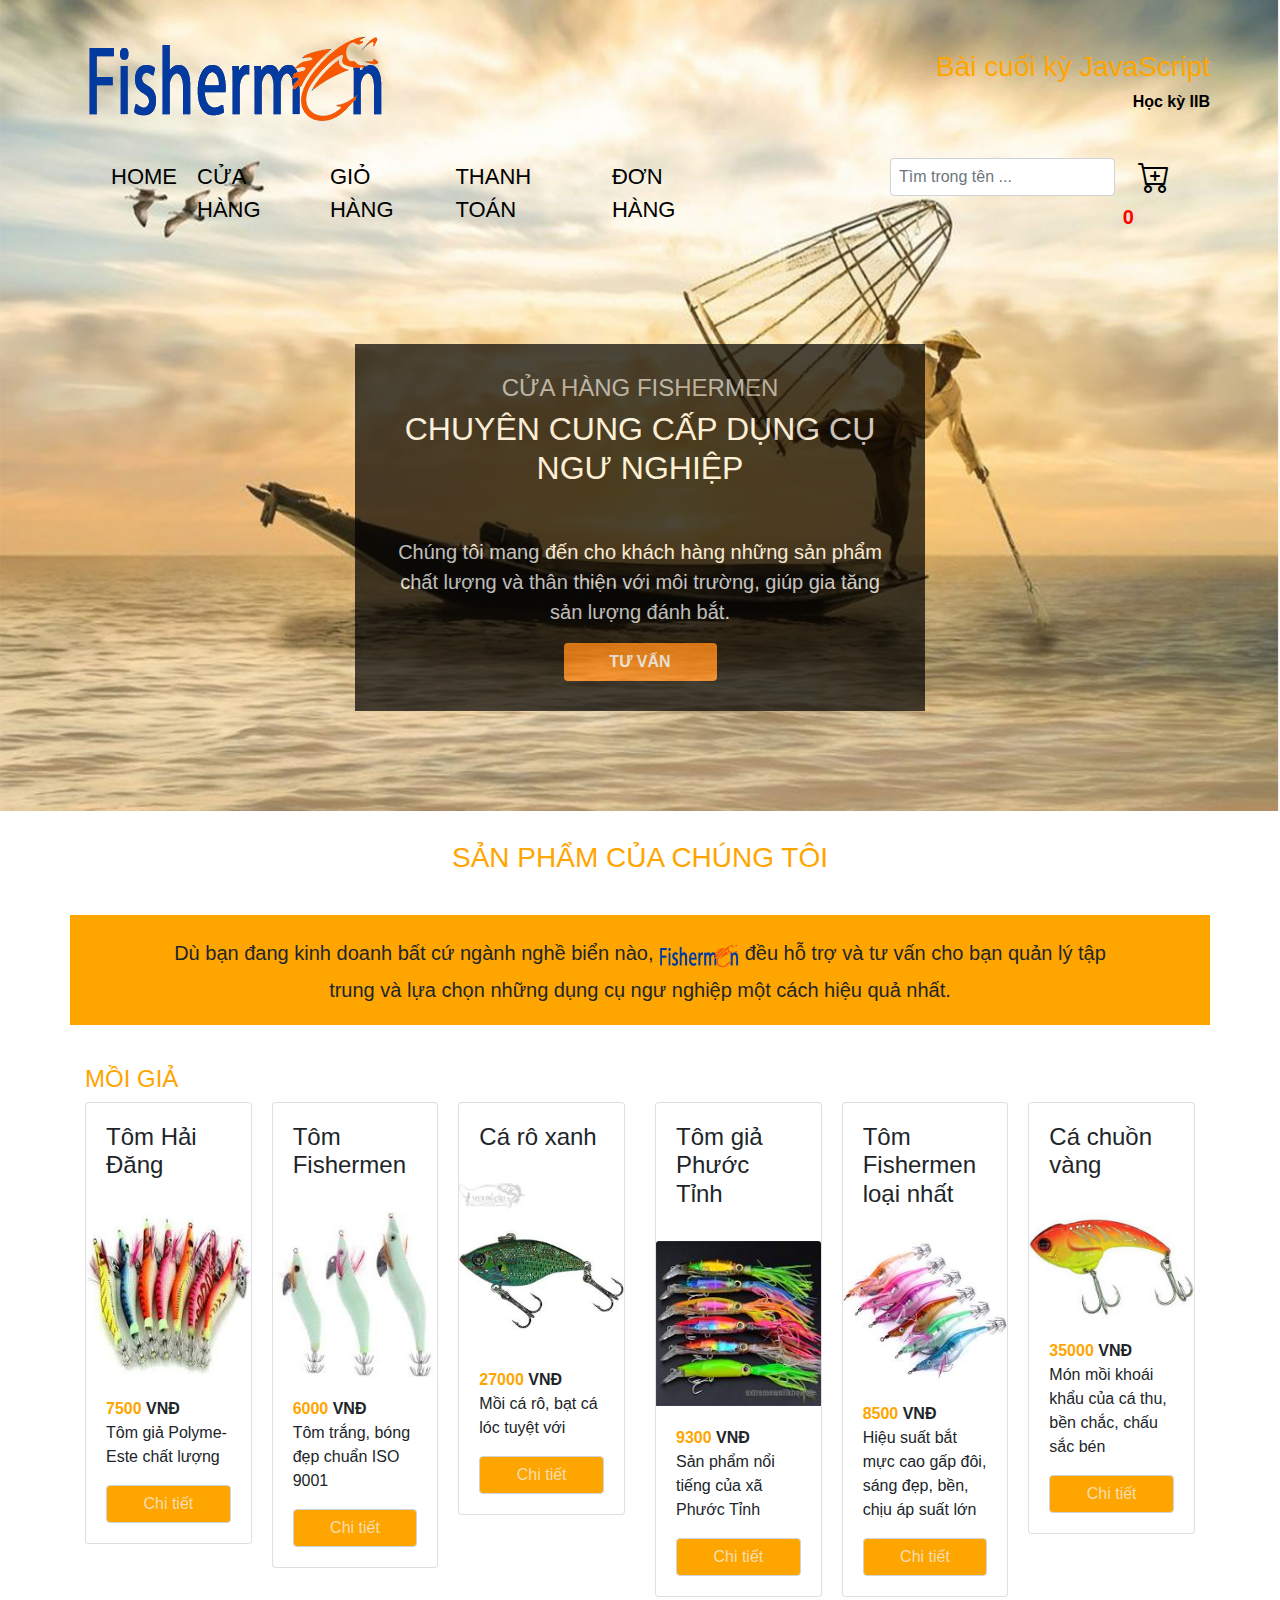
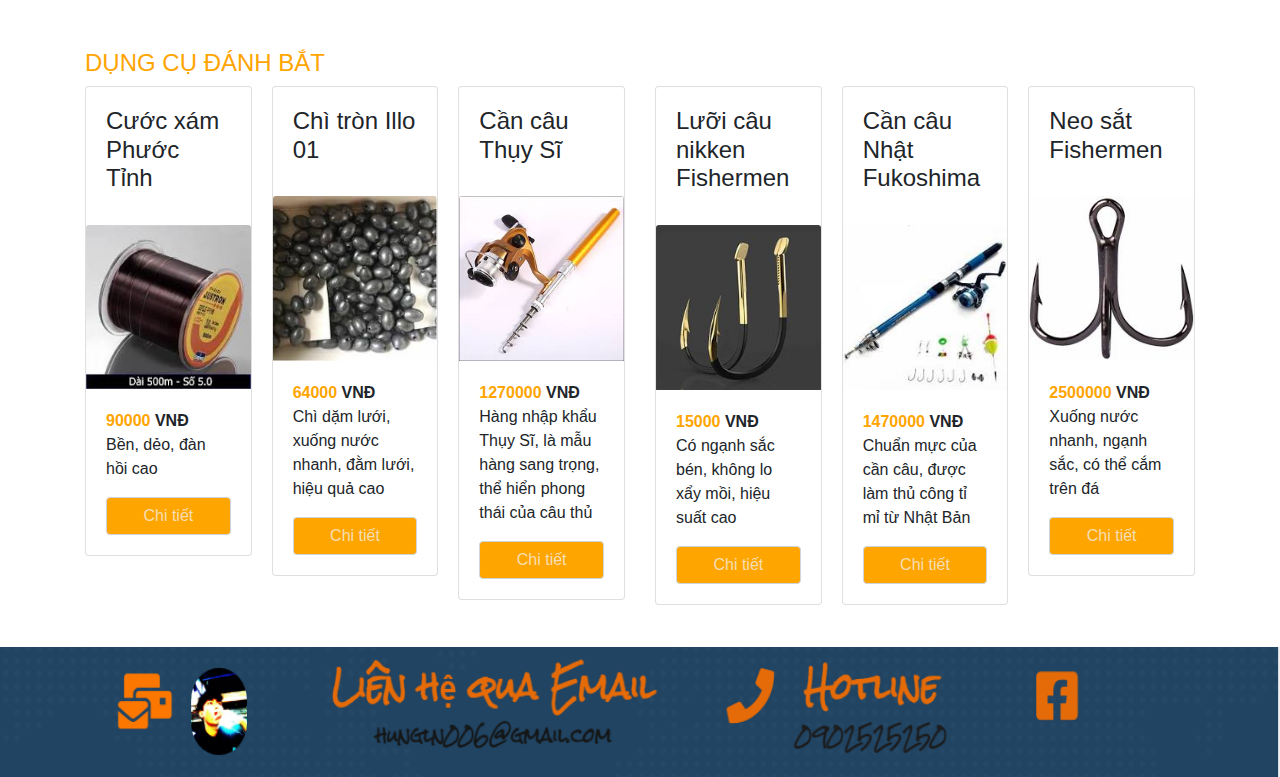
==== index.html @ 0cc9d13b "Add files via upload" ====
<!doctype html>
<html lang="en">
  <head>
    <title>LÊ NGỌC HƯNG</title>
    <!-- Required meta tags -->
    <meta charset="utf-8">
    <meta name="viewport" content="width=device-width, initial-scale=1, shrink-to-fit=no">
    <script src="https://ajax.googleapis.com/ajax/libs/jquery/3.5.1/jquery.min.js"></script>
    <link rel="stylesheet" href="https://cdn.jsdelivr.net/npm/bootstrap-icons@1.5.0/font/bootstrap-icons.css">
    <link rel="stylesheet" href="./css/index.css">
    <!-- Bootstrap CSS -->
    <link rel="stylesheet" href="https://stackpath.bootstrapcdn.com/bootstrap/4.3.1/css/bootstrap.min.css" integrity="sha384-ggOyR0iXCbMQv3Xipma34MD+dH/1fQ784/j6cY/iJTQUOhcWr7x9JvoRxT2MZw1T" crossorigin="anonymous">
  </head>
  <body>
      <!-- header -->
      <header>
            <div class="container">
                <div class="row" id="brand">
                    <div class="col-lg-3 col-md-3 col-sm-12 col-xs-12">
                        <a href="#"><img id="logo" src="./img/logoFishermenfak.png"></a>
                    </div>
                    <div class="col-lg-9 col-md-9 col-sm-12 col-xs-12 tieude">
                        <h3>Bài cuối kỳ JavaScript</h3>
                        <span>Học kỳ IIB</span>
                    </div>
                </div>
                <div id="navmenu">
                    <nav class="navbar navbar-expand-lg" id="nav">
                        <button class="navbar-toggler d-lg-none form-control" type="button" data-toggle="collapse" data-target="#collapsibleNavId" aria-controls="collapsibleNavId"
                            aria-expanded="false" aria-label="Toggle navigation" style="color: white; width: 100px; height: 30px; background: orange;">MENU</button>
                        <div class="collapse navbar-collapse" id="collapsibleNavId">
                            <ul class="navbar-nav mr-auto mt-2 mt-lg-0" id="menu">
                                <li class="nav-item active">
                                    <a class="nav-link" href="#">HOME <span class="sr-only">(current)</span></a>
                                </li>
                                <li class="nav-item">
                                    <a class="nav-link" href="#">CỬA HÀNG</a>
                                </li>
                                <li class="nav-item">
                                    <a class="nav-link" href="./Gio-hang/index.html">GIỎ HÀNG</a>
                                </li>
                                <li class="nav-item">
                                  <a class="nav-link" href="./Thanh-toan/index.html">THANH TOÁN</a>
                                </li>
                                <li class="nav-item">
                                    <a class="nav-link" href="./Don-hang/index.html">ĐƠN HÀNG</a>
                                </li>
                                <li class="nav-item" style="width: 150px;"></li>
                                <li class="nav-link">
                                  <input class="form-control mr-sm-2 nav-link dropdown-toggle" id="searchDr" type="text" placeholder="Tìm trong tên ..." data-toggle="dropdown" aria-haspopup="true" aria-expanded="false">
                                    <div class="dropdown-menu" aria-labelledby="seachDr" id="inforsearch" style="width: 100%;">
                                      <button id="test" class="dropdown-item btninfor" type="submit"><span></span><h6 style="float: right;"></h6><h5 style="float: right; color: green;"></h5><img src="" width="40" style="float: right; margin-right: 30px;"></button>
                                      <button id="test" class="dropdown-item btninfor" type="submit"><span></span><h6 style="float: right;"></h6><h5 style="float: right; color: green;"></h5><img src="" width="40" style="float: right; margin-right: 30px;"></button>
                                      <button id="test" class="dropdown-item btninfor" type="submit"><span></span><h6 style="float: right;"></h6><h5 style="float: right; color: green;"></h5><img src="" width="40" style="float: right; margin-right: 30px;"></button>
                                      <button id="test" class="dropdown-item btninfor" type="submit"><span></span><h6 style="float: right;"></h6><h5 style="float: right; color: green;"></h5><img src="" width="40" style="float: right; margin-right: 30px;"></button>
                                      <button id="test" class="dropdown-item btninfor" type="submit"><span></span><h6 style="float: right;"></h6><h5 style="float: right; color: green;"></h5><img src="" width="40" style="float: right; margin-right: 30px;"></button>
                                      <button id="test" class="dropdown-item btninfor" type="submit"><span></span><h6 style="float: right;"></h6><h5 style="float: right; color: green;"></h5><img src="" width="40" style="float: right; margin-right: 30px;"></button>
                                      <button id="test" class="dropdown-item btninfor" type="submit"><span></span><h6 style="float: right;"></h6><h5 style="float: right; color: green;"></h5><img src="" width="40" style="float: right; margin-right: 30px;"></button>
                                      <button id="test" class="dropdown-item btninfor" type="submit"><span></span><h6 style="float: right;"></h6><h5 style="float: right; color: green;"></h5><img src="" width="40" style="float: right; margin-right: 30px;"></button>
                                      <button id="test" class="dropdown-item btninfor" type="submit"><span></span><h6 style="float: right;"></h6><h5 style="float: right; color: green;"></h5><img src="" width="40" style="float: right; margin-right: 30px;"></button>
                                      <button id="test" class="dropdown-item btninfor" type="submit"><span></span><h6 style="float: right;"></h6><h5 style="float: right; color: green;"></h5><img src="" width="40" style="float: right; margin-right: 30px;"></button>
                                      <button id="test" class="dropdown-item btninfor" type="submit"><span></span><h6 style="float: right;"></h6><h5 style="float: right; color: green;"></h5><img src="" width="40" style="float: right; margin-right: 30px;"></button>
                                      <button id="test" class="dropdown-item btninfor" type="submit"><span></span><h6 style="float: right;"></h6><h5 style="float: right; color: green;"></h5><img src="" width="40" style="float: right; margin-right: 30px;"></button>
                                    </div>
                                </li>
                            </ul>
                            
                            <form class="form-inline my-2 my-lg-0">
                                <a href="./Gio-hang/index.html"><i class="bi bi-cart-plus" id="cart"></i></a>
                                <span style="color: red; font-weight: bold; font-size: 20px;" id="countcart"></span>
                            </form>
                        </div>
                    </nav>
                </div>
                <!--  -->
                <div class="row">
                    <div class="col-lg-3 col-md-1 col-sm-12 col-xs-12"></div>
                    <div class="col-lg-6 col-md-10 col-sm-12 col-xs-12" id="infor">
                        <h4 style="color: rgb(165, 165, 165);">CỬA HÀNG FISHERMEN</h4>
                        <H2 style="color: white;">CHUYÊN CUNG CẤP DỤNG CỤ NGƯ NGHIỆP</H2>
                        <P style="margin-top: 50px; color: white; font-size: 20px;">Chúng tôi mang đến cho khách hàng những sản phẩm chất lượng và thân thiện với môi trường, giúp gia tăng sản lượng đánh bắt.</P>
                        <input type="button" class="form-control" value="TƯ VẤN" id="tuvan">
                    </div>
                    <div class="col-lg-3 col-md-1 col-sm-12 col-xs-12"></div>
                </div>
            </div>
      </header>
      <main>
          <h3 style="color: orange; text-align: center;">SẢN PHẨM CỦA CHÚNG TÔI</h3>
          <P style="margin-top: 40px; margin-bottom: 40px; padding: 20px 80px; text-align: center; font-size: 20px; background: orange;" class="container">Dù bạn đang kinh doanh bất cứ ngành nghề biển nào,
                <img src="./img/logoFishermenfak.png" width="80" alt="">
             đều hỗ trợ và tư vấn cho bạn quản lý tập trung và lựa chọn những dụng cụ ngư nghiệp một cách hiệu quả nhất.</P>
             <div class="container"> 
              <h4 style="color: orange;">MỒI GIẢ</h4>
                 <div class="row">
                    <div class="card-columns col-lg-6 col-md-12 col-sm-12 col-xs-12">
                      <div class="card">
                        <div class="card-body">
                          <h4 class="card-title">Tôm Hải Đăng</h4>
                        </div>
                        <img class="card-img-top" src="./img/images-5.jpeg" alt="">
                        <div class="card-body">
                          <span class="card-text">7500</span><span> VNĐ</span>
                          <p class="card-text">Tôm giả Polyme-Este chất lượng</p>
                          <button class="form-control button" type="button">Chi tiết</button>
                          <p class="card-text" style="display: none;">Cơ Sở Lưỡi Câu Hải Đăng là doanh nghiệp chuyên sản xuất các sản phẩm cho ... Tôm câu mực truyền thống, phù hợp cho quý khách hàng muốn tự thiết kế. Sản Xuất, Mua Bán Các Loại Lưỡi Câu, Dây Câu, Ống Câu Mực. Sản phẩm & DV: Fishing Tackle. Địa chỉ: 329 Quang Trung, Phường Vĩnh Quang, Thành Phố​</p>
                        </div>
                      </div>
                      <div class="card">
                        <div class="card-body">
                          <h4 class="card-title">Tôm Fishermen</h4>
                        </div>
                        <img class="card-img-top" src="./img/images-4.jpeg" alt="">
                        <div class="card-body">
                          <span class="card-text">6000</span><span> VNĐ</span>
                          <p class="card-text">Tôm trắng, bóng đẹp chuẩn ISO 9001</p>
                          <button class="form-control button" type="button">Chi tiết</button>
                          <p class="card-text" style="display: none;">HTX Hải Đăng chuyên cung cấp quạt nuôi tôm chất lượng giá rẻ tại Tp.HCM. Ngoài ra chúng tôi còn cung cấp những sản phẩm chất lượng khác như yên xe ...đồ câu hải đăng chuyên bán cần câu cá, máy câu cá, cước câu cá, lưỡi câu cá, phao câu cá, mồi câu cá, phụ kiện câu, cần câu nhật bã.</p>
                        </div>
                      </div>
                      <div class="card">
                        <div class="card-body">
                          <h4 class="card-title">Cá rô xanh</h4>
                        </div>
                        <img class="card-img-top" src="./img/images-11.jpeg" alt="">
                        <div class="card-body">
                          <span class="card-text">27000</span><span> VNĐ</span>
                          <p class="card-text">Mồi cá rô, bạt cá lóc tuyệt với</p>
                          <button class="form-control button" type="button">Chi tiết</button>
                          <p class="card-text" style="display: none;">MỒI CÂU Cá giả,  hiện sản phẩm SALE 05-07.07. 2%. Mua trước trả sau. shop-plus bộ 5 mồi câu tôm giả. 50.000đ. (1). 3. đồ câu A LâmHN. frame-event. shop-plus MỒI CÂU​ . phù hợp câu lure cá chuối, cá quả, cá lóc, câu biển. Hàng chất lượng giá cả hợp túi tiền. Câu mồi giả đạt được khá nhiều thành công trong​ </p>
                        </div>
                      </div>
                    </div>
                    <!--  -->
                    <div class="card-columns col-lg-6 col-md-12 col-sm-12 col-xs-12">
                      <div class="card">
                        <div class="card-body">
                          <h4 class="card-title">Tôm giả Phước Tỉnh</h4>
                        </div>
                        <img class="card-img-top" src="./img/tom6.jfif" alt="">
                        <div class="card-body">
                          <span class="card-text">9300</span><span> VNĐ</span>
                          <p class="card-text">Sản phẩm nổi tiếng của xã Phước Tỉnh</p>
                          <button class="form-control button" type="button">Chi tiết</button>
                          <p class="card-text" style="display: none;">ỦY BAN NHÂN DÂN XÃ PHƯỚC TỈNHhttp://ttkhcn.baria-vungtau.gov.vn › ...
                            Translate this page
                            Sáng ngày 29/01/2021, Hội Cựu chiến binh xã Phước Tỉnh tổ chức hội nghị tuyên truyền công tác đảm bảo ANCT- TTATXH trên địa bàn xã Phước Tỉnh; địa điểm: ...</p>
                        </div>
                      </div>
                      <div class="card">
                        <div class="card-body">
                          <h4 class="card-title">Tôm Fishermen loại nhất</h4>
                        </div>
                        <img class="card-img-top" src="./img/images-3.jpeg" alt="">
                        <div class="card-body">
                          <span class="card-text">8500</span><span> VNĐ</span>
                          <p class="card-text">Hiệu suất bắt mực cao gấp đôi, sáng đẹp, bền, chịu áp suất lớn</p>
                          <button class="form-control button" type="button">Chi tiết</button>
                          <p class="card-text" style="display: none;">
                            Một ngư dân Bà Rịa - Vũng Tàu nghi nhiễm COVID-19, phong ...https://tuoitre.vn › mot-ngu-dan-ba-r...
                            Translate this page
                            Jun 29, 2021 — TTO - Sáng 29-6, Ban chỉ đạo phòng, chống COVID-19 tỉnh Bà Rịa - Vũng Tàu họp khẩn vì một ngư dân nghi nhiễm COVID-19 tại xã Phước ...</p>
                        </div>
                      </div>
                      <div class="card">
                        <div class="card-body">
                          <h4 class="card-title">Cá chuồn vàng</h4>
                        </div>
                        <img class="card-img-top" src="./img/images-10.jpeg" alt="">
                        <div class="card-body">
                          <span class="card-text">35000</span><span> VNĐ</span>
                          <p class="card-text">Món mồi khoái khẩu của cá thu, bền chắc, chấu sắc bén</p>
                          <button class="form-control button" type="button">Chi tiết</button>
                          <p class="card-text" style="display: none;">xa phuoc tinh: Tin tức, clip, video hình ảnh, tin mới nhất về xa ...https://thanhnien.vn › xa-phuoc-tinh· Translate this page
                            Tổng hợp tin tức, hình ảnh video clip của xa phuoc tinh được cập nhật nhanh 24h hôm nay. ... Lấy mẫu xét nghiệm Covid-19 cho người dân xã Phước Tỉnh /// ...</p>
                        </div>
                      </div>
                    </div>
                </div>
                <!--  -->
             </div>

             <!--  -->
             <div class="container"> 
              <h4 style="color: orange; margin-top: 40px;">DỤNG CỤ ĐÁNH BẮT</h4>
                 <div class="row">
                    <div class="card-columns col-lg-6 col-md-12 col-sm-12 col-xs-12">
                      <div class="card">
                        <div class="card-body">
                          <h4 class="card-title">Cước xám Phước Tỉnh</h4>
                        </div>
                        <img class="card-img-top" src="./img/images-1.jpeg" alt="">
                        <div class="card-body">
                          <span class="card-text">90000</span><span> VNĐ</span>
                          <p class="card-text">Bền, dẻo, đàn hồi cao</p>
                          <button class="form-control button" type="button">Chi tiết</button>
                          <p class="card-text" style="display: none;">Cước câu cá, cước câu shimago, cước câu Nhật, cước câu tại Hà Nội, cước câu cá giá rẻ nhất thị trường. Đại lý đồ câu cá, cần câu cá, máy câu cá. https://tiki.vn › day-cau
                            Translate this page
                            Dây Dù Câu Cá DW SW 100M Leader Chất Lượng , Dù Siêu Bền , Siêu Dai Tải Cá Cao - Minh Phú. Đã bán 48. 23.400 ₫ · Dây câu, Cước Câu Cá Siêu Bền Dài ...</p>
                        </div>
                      </div>
                      <div class="card">
                        <div class="card-body">
                          <h4 class="card-title">Chì tròn Illo 01</h4>
                        </div>
                        <img class="card-img-top" src="./img/images-6.jpeg" alt="">
                        <div class="card-body">
                          <span class="card-text">64000</span><span> VNĐ</span>
                          <p class="card-text">Chì dặm lưới, xuống nước nhanh, đằm lưới, hiệu quả cao</p>
                          <button class="form-control button" type="button">Chi tiết</button>
                          <p class="card-text" style="display: none;">https://shopee.vn › search › keyword...
                            Translate this page
                            Mua chì câu giao tận nơi và tham khảo thêm nhiều sản phẩm Dụng Cụ Thể Thao & Dã Ngoại khác. Miễn phí vận chuyển toàn quốc cho mọi đơn hàng Thể Thao ..</p>
                        </div>
                      </div>
                      <div class="card">
                        <div class="card-body">
                          <h4 class="card-title">Cần câu Thụy Sĩ</h4>
                        </div>
                        <img class="card-img-top" src="./img/images-14.jpeg" alt="">
                        <div class="card-body">
                          <span class="card-text">1270000</span><span> VNĐ</span>
                          <p class="card-text">Hàng nhập khẩu Thụy Sĩ, là mẫu hàng sang trọng, thể hiển phong thái của câu thủ</p>
                          <button class="form-control button" type="button">Chi tiết</button>
                          <p class="card-text" style="display: none;">Sữa chính hãng Nestlé Thụy Sĩ tặng bộ câu cá. 1.575.000 ₫. Hồ Chí Minh · Cần Câu Cá Câu Lạc Bộ KK Bút Cầm Tay Mini Siêu Cứng, Kính Thiên Văn Cần Câu ...Đại lý Cần câu cá, bán cần câu cá, dây câu cá, phao câu cá, lưỡi câu cá, bán buôn bán lẻ đồ câu cá, can cau Daiwa, can cau shimano call: 0982.775.773.</p>
                        </div>
                      </div>
                    </div>
                    <!--  -->
                    <div class="card-columns col-lg-6 col-md-12 col-sm-12 col-xs-12">
                      <div class="card">
                        <div class="card-body">
                          <h4 class="card-title">Lưỡi câu nikken Fishermen</h4>
                        </div>
                        <img class="card-img-top" src="./img/images-8.jpeg" alt="">
                        <div class="card-body">
                          <span class="card-text">15000</span><span> VNĐ</span>
                          <p class="card-text">Có ngạnh sắc bén, không lo xẩy mồi, hiệu suất cao</p>
                          <button class="form-control button" type="button">Chi tiết</button>
                          <p class="card-text" style="display: none;">Chỉ hiện sản phẩm SALE 05-07.07. frame-event. 1%. Luoi Cau Dai. 130.000đ. 1. Hiếu FishingHN · luoi cau ca. 45.000đ. 3. Đồ Câu Lưới VétHN. Miễn phí vận ...Mua lưỡi câu siêu giao tận nơi và tham khảo thêm nhiều sản phẩm Dụng Cụ Thể Thao & Dã Ngoại khác. Miễn phí vận chuyển toàn quốc cho mọi đơn hàng Thể ..</p>
                        </div>
                      </div>
                      <div class="card">
                        <div class="card-body">
                          <h4 class="card-title">Cần câu Nhật Fukoshima</h4>
                        </div>
                        <img class="card-img-top" src="./img/images-12.jpeg" alt="">
                        <div class="card-body">
                          <span class="card-text">1470000</span><span> VNĐ</span>
                          <p class="card-text">Chuẩn mực của cần câu, được làm thủ công tỉ mỉ từ Nhật Bản</p>
                          <button class="form-control button" type="button">Chi tiết</button>
                          <p class="card-text" style="display: none;">Shop Cung Cấp Cần Câu Nhật Bãi Siêu Sang, Giá Tận Gốc, Tiết Kiệm Chi Phí| Sendo.Vn ✓ Hàng Triệu Người Mua ✓ Giảm Giá Shock 50% ✓ Phí Vận Cần Câu Nhật Bãi. Giá bán :600,000 VNĐ. Thời gian giảm giá : Xuất xứ : Japan. Mô tả : Cần Câu Nhật Bãi. Tình trạng: Còn hàng. Size đóng gói: Khuyến mại : ..</p>
                        </div>
                      </div>
                      <div class="card">
                        <div class="card-body">
                          <h4 class="card-title">Neo sắt Fishermen</h4>
                        </div>
                        <img class="card-img-top" src="./img/images-9.jpeg" alt="">
                        <div class="card-body">
                          <span class="card-text">2500000</span><span> VNĐ</span>
                          <p class="card-text">Xuống nước nhanh, ngạnh sắc, có thể cắm trên đá</p>
                          <button class="form-control button" type="button">Chi tiết</button>
                          <p class="card-text" style="display: none;">2. Neo cốt thép là gì? Neo cốt thép là phương pháp buộc các thanh thép (cốt thép ) trong các kết cấu theo ý muốn, thiết ...Xem ngay 99 cửa hàng bán neo sắt Chính hãng Giá rẻ nhất. Nơi mua neo sắt Giảm giá nhiều nhất ✓ Bảo hành tốt nhất ✓ Cập nhật tháng 07/2021.2. Neo cốt thép là gì? Neo cốt thép là phương pháp buộc các thanh thép (cốt thép ) trong các kết cấu theo ý muốn, thiết ...</p>
                        </div>
                      </div>
                    </div>
                </div>
                <!--  -->
             </div>
             <!--  -->
      </main>
      <!--  -->
      <footer></footer>




































      <!--  -->

      <div class="container" id="menusticky"></div>
      <div id="detail" class="container">
          <div class="row">
                <div class="col-xl-3 col-lg-3 col-md-3 col-sm-12 col-xs-12"></div>
                <div class="col-xl-8 col-lg-8 col-md-8 col-sm-12 col-xs-12" id="detailblock">
                  <button id="close">Đóng</button>
                  <div>
                    <h4>CHI TIẾT SẢN PHẨM</h4>
                    <div class="row" id="detail_show">
                      <div class="col-lg-6 col-md-6 col-sm-12 col-xs-12">
                        <img id="d_img" src="" width="100%">
                        <p id="d_describe"></p>
                      </div>
                      <div class="col-lg-6 col-md-6 col-sm-12 col-xs-12">
                        <h4 id="d_title"></h4>
                        <span id="d_price"></span><span> VNĐ</span>
                        <p id="d_detail" style="overflow-y: scroll; height: 100px;"></p>
                        <label>Số lượng </label><div class="input"><input id="d_total" type="number" class="form-control" value="0"></div>
                        <label>Màu sắc </label><div class="input">
                          <select id="d_color" class="form-control">
                            <option value="">-Chọn-</option>
                            <option value="Đỏ">Đỏ</option>
                            <option value="Xanh">Xanh</option>
                            <option value="Vàng">Vàng</option>
                          </select>
                        </div>
                        <button type="submit" class="form-control" id="addtocart">Đưa vào giỏ hàng</button>
                      </div>
                    </div>
                  </div>
                </div>
                <div class="col-xl-1 col-lg-1 col-md-1 col-sm-12 col-xs-12"></div>
          </div>
      </div>
      
     
      <!-- close header -->
    <!-- Optional JavaScript -->
    <script type="module" src="./js/index.js"></script>
    <!-- <script src="./js/cart.js"></script> -->
    <!-- jQuery first, then Popper.js, then Bootstrap JS -->
    <!-- <script src="https://code.jquery.com/jquery-3.3.1.slim.min.js" integrity="sha384-q8i/X+965DzO0rT7abK41JStQIAqVgRVzpbzo5smXKp4YfRvH+8abtTE1Pi6jizo" crossorigin="anonymous"></script> -->
    <script src="https://cdnjs.cloudflare.com/ajax/libs/popper.js/1.14.7/umd/popper.min.js" integrity="sha384-UO2eT0CpHqdSJQ6hJty5KVphtPhzWj9WO1clHTMGa3JDZwrnQq4sF86dIHNDz0W1" crossorigin="anonymous"></script>
    <script src="https://stackpath.bootstrapcdn.com/bootstrap/4.3.1/js/bootstrap.min.js" integrity="sha384-JjSmVgyd0p3pXB1rRibZUAYoIIy6OrQ6VrjIEaFf/nJGzIxFDsf4x0xIM+B07jRM" crossorigin="anonymous"></script>
  </body>
</html>
---- css/index.css ----
header{
    background: url(../img/gioithieubg.jpg) no-repeat;
    background-size: 100% 100%;
}
header .tieude{
    color: orange;
    text-align: right;
    line-height: 100px;
    padding: 50px 0;
}
header .tieude span{
    color: black; font-weight: bold;
    margin-top: -40px; display: block;
}
#brand{
    margin-bottom: -60px;
}
#menu a{
    color: black;
    font-size: 22px;
    color: black;
    display: inline-block;
    padding: 10px 10px;
}
#menu a:hover{
    background-color: black;
    opacity: 0.7;
    color: orange;
}
#loop{
    background: orange;
}
#cart{
    color: black;
    font-size: 32px;
    margin-left: 15px;
}
#infor{
    background: black;
    opacity: 0.7;
    margin: 100px 0;
    text-align: center;
    padding: 30px;
}
#tuvan{
    background: rgb(248, 124, 7);
    color: white; font-weight: bold;
    border: none;
    width: 30%;
    margin: auto;
}
main{
    padding: 30px 0;
}
main .card .card-body button{
    background: orange;
    color: wheat;
}
#detail{
    display: none;
    position: fixed; top: 15%; left: 0;
}
#detailblock{
    height: auto;
    margin: auto;
    background: orange; opacity: 0.9; color: white;
    padding: 30PX 50px; color: black;
}
#detailblock #close{
    float: right; color:black;
    border: none; background: none;
}
#detailblock #close:hover{
    color: red;
}
#detailblock #close :focus{
    outline: 0;
}
#detailblock label{
    width: 40%; float: left; margin-top: 5px;
}
#detailblock .input{
    width: 60%; float: left;
    margin-bottom: 10px;
}
#addtocart:hover{
    background: white; color: orange;
}
#addtocart{
    border: none; background: green; color: white;
}
#d_price{
    font-size: 25px; color: green; font-weight: bold;
}
#d_describe{
    margin-top: 20px;
}
.card span.card-text{
    color: orange; font-weight: bold;
}
.card span{
    font-weight: bold;
}

/* STicky */
#menusticky{
    position: fixed;
    top: 0;
    left: 100px;
    background: orange;
    transition: all 2s;
}

footer{
    width: 100%; height: 130px;
    background: url(../img/footer.PNG) no-repeat;
    background-size: 100% 100%;
}
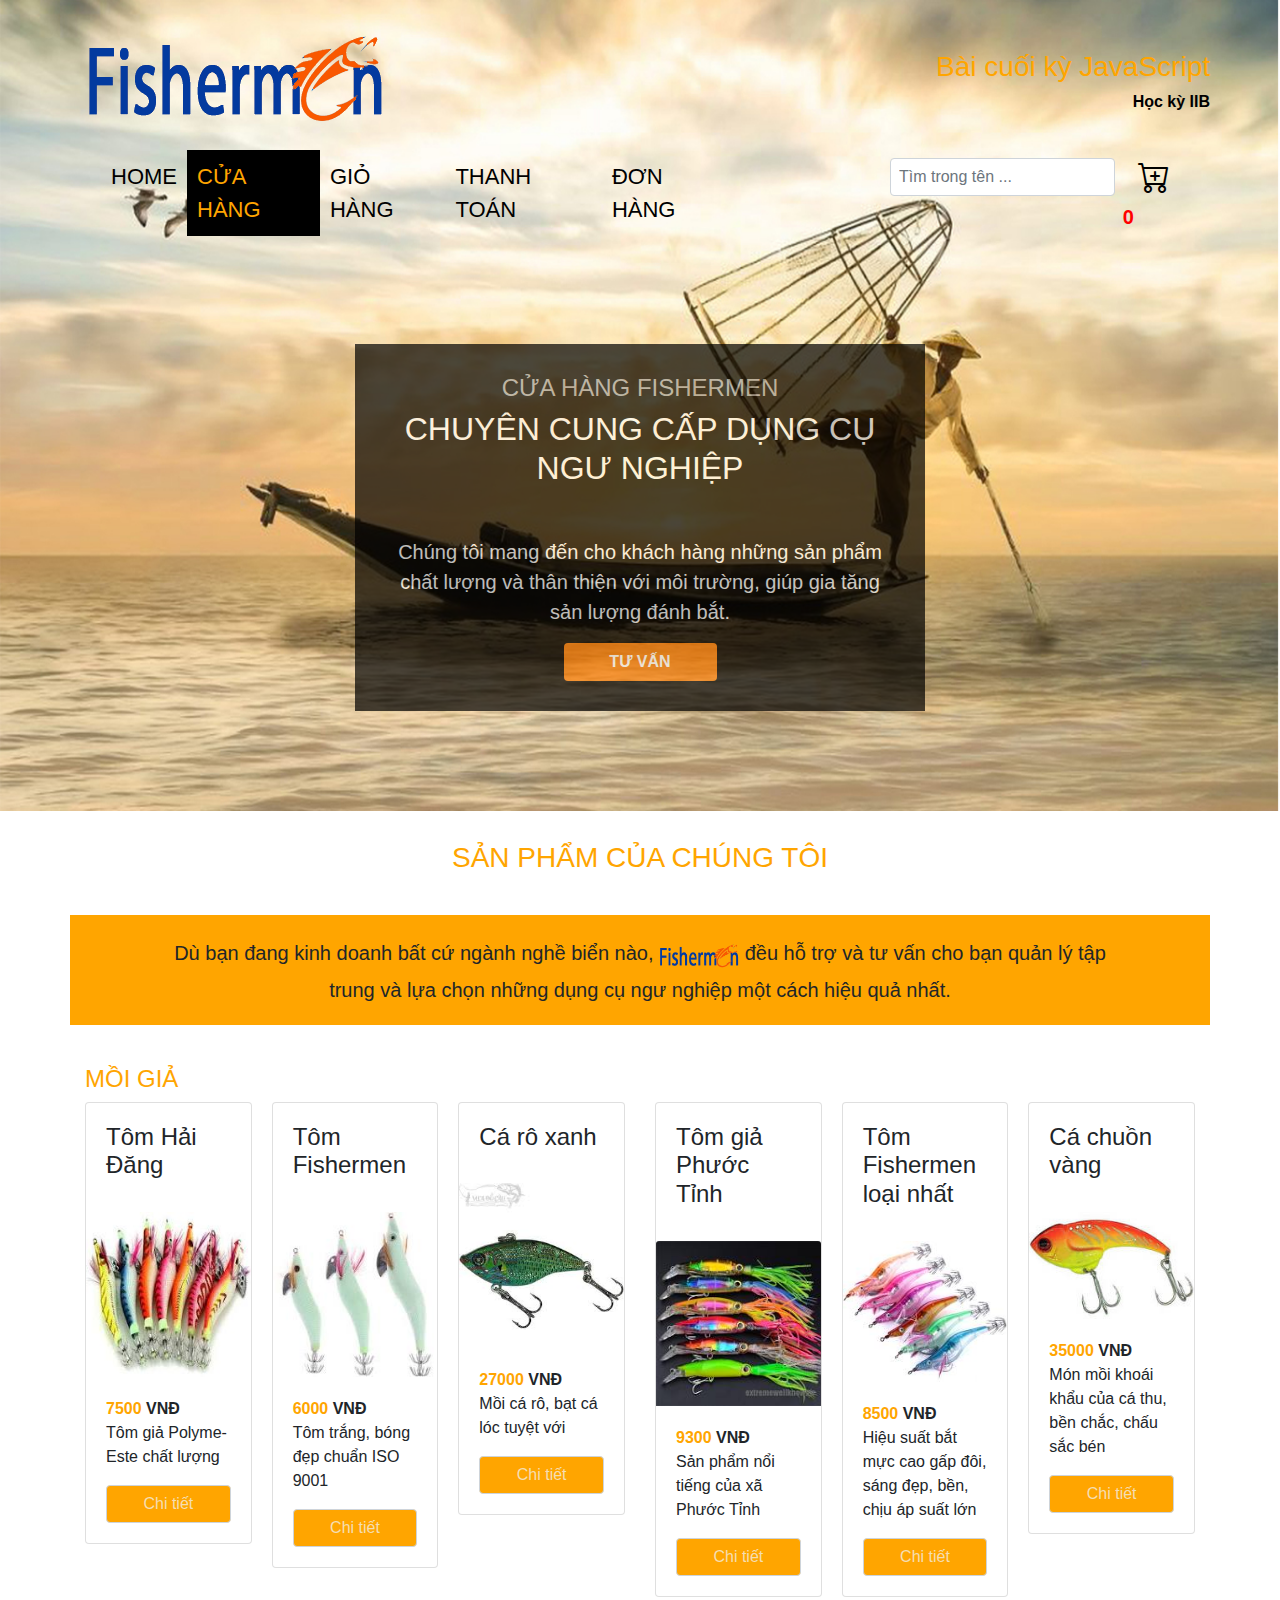
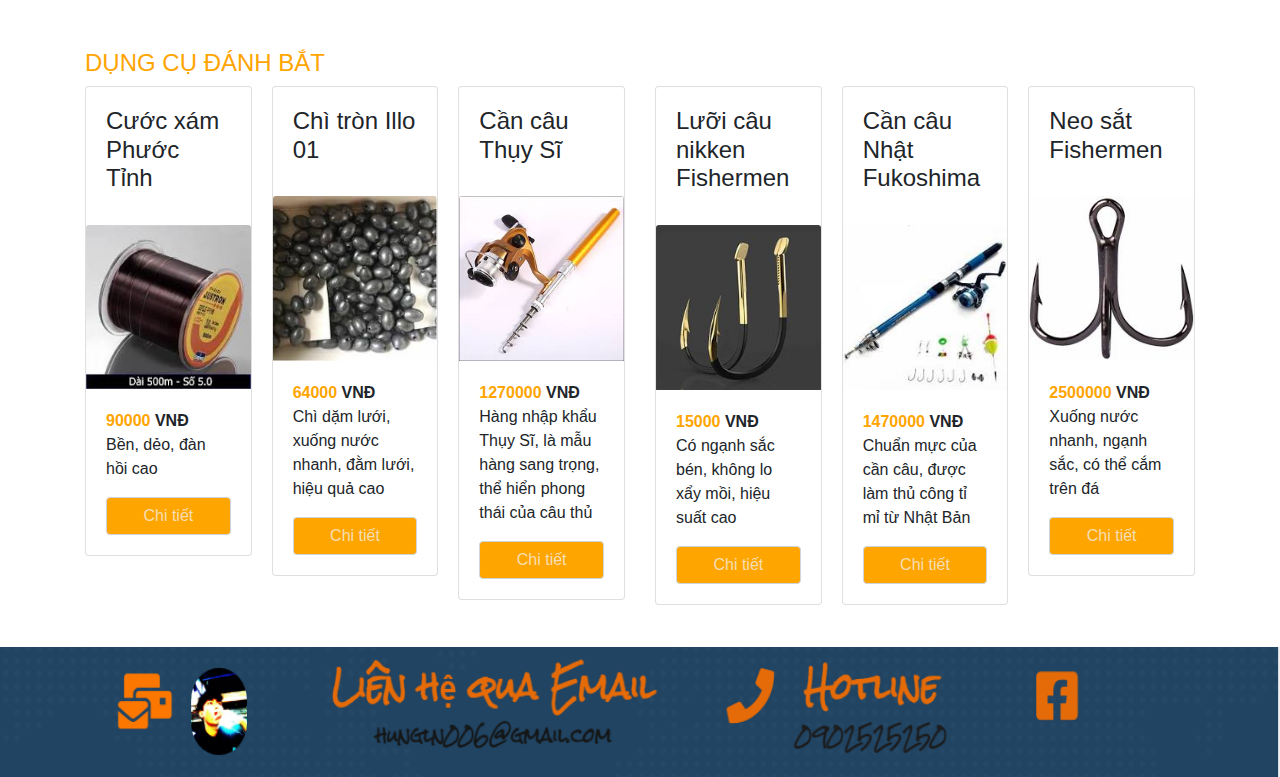
==== commit 10098042: "hover menu" ====
--- a/index.html
+++ b/index.html
@@ -34,7 +34,7 @@
                                     <a class="nav-link" href="#">HOME <span class="sr-only">(current)</span></a>
                                 </li>
                                 <li class="nav-item">
-                                    <a class="nav-link" href="#">CỬA HÀNG</a>
+                                    <a class="nav-link" href="#" style="color: orange; background: black;">CỬA HÀNG</a>
                                 </li>
                                 <li class="nav-item">
                                     <a class="nav-link" href="./Gio-hang/index.html">GIỎ HÀNG</a>
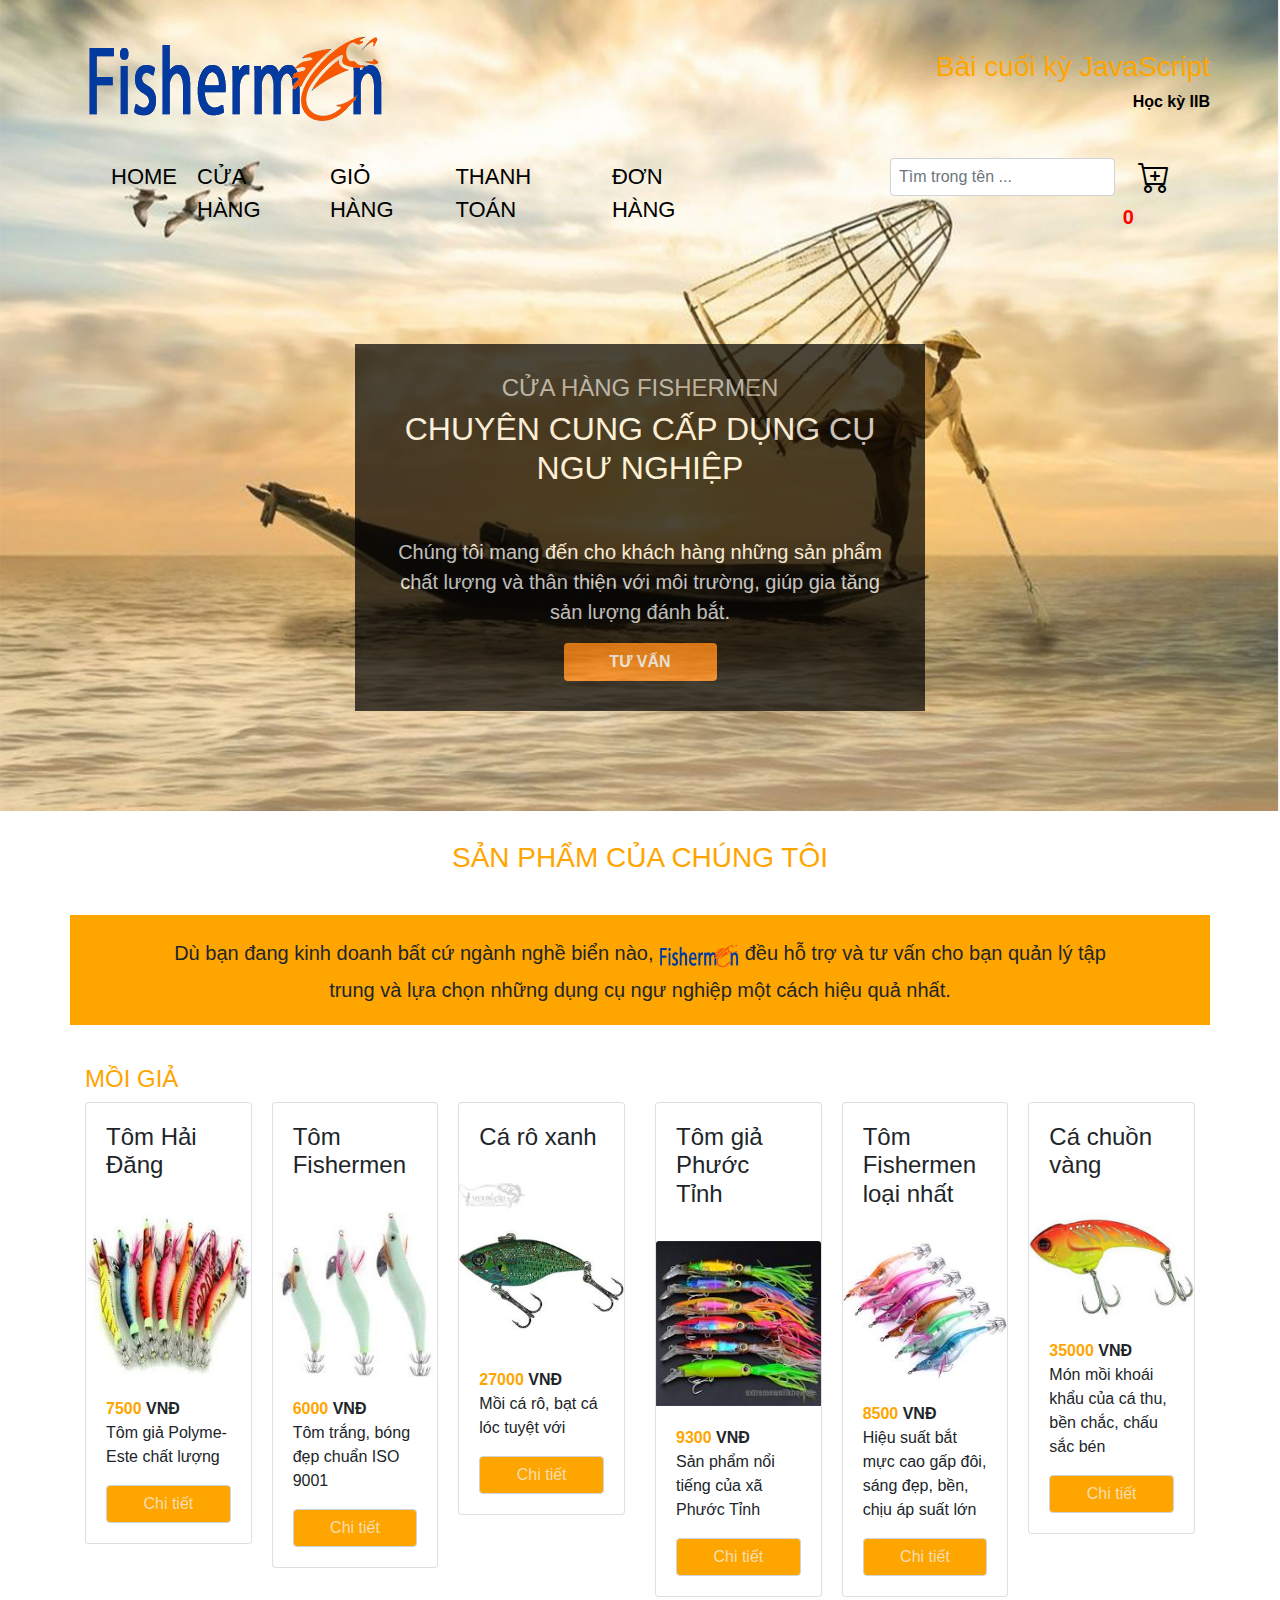
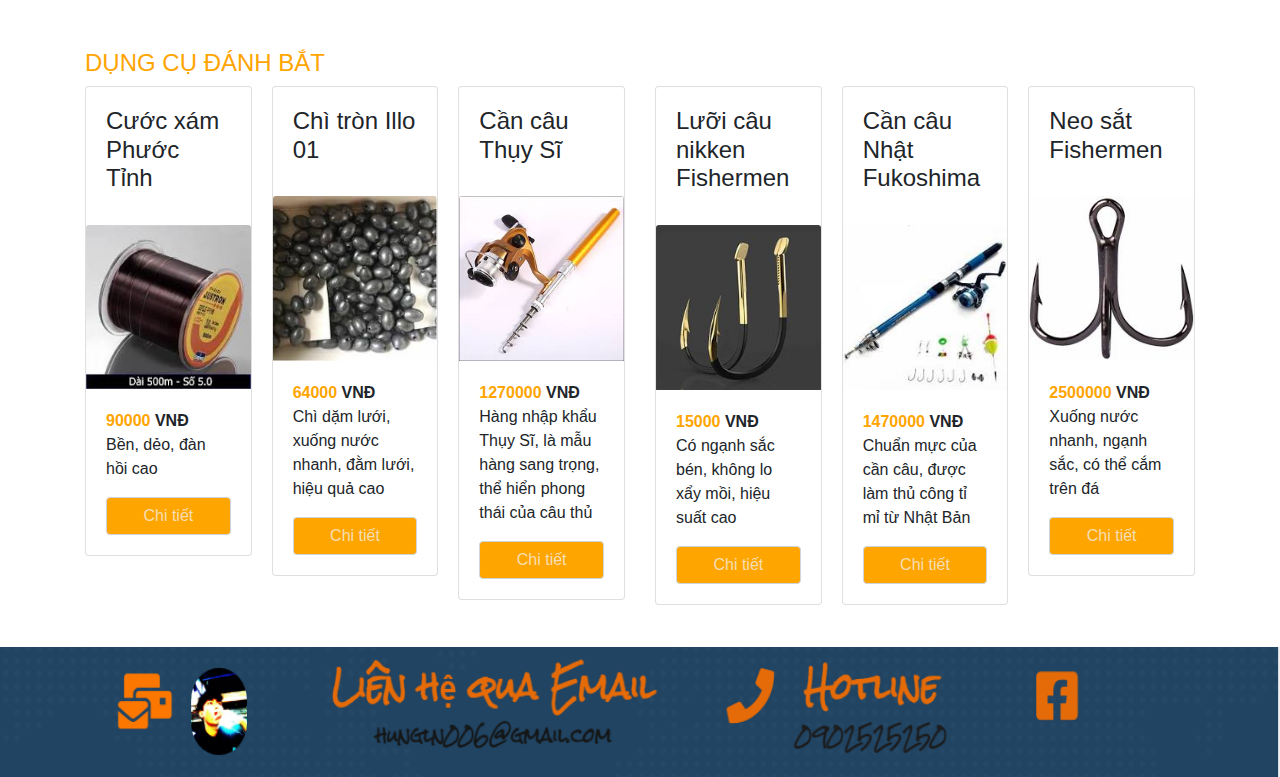
==== commit 63a008f5: "them 3" ====
--- a/index.html
+++ b/index.html
@@ -1,358 +1,358 @@
-<!doctype html>
-<html lang="en">
-  <head>
-    <title>LÊ NGỌC HƯNG</title>
-    <!-- Required meta tags -->
-    <meta charset="utf-8">
-    <meta name="viewport" content="width=device-width, initial-scale=1, shrink-to-fit=no">
-    <script src="https://ajax.googleapis.com/ajax/libs/jquery/3.5.1/jquery.min.js"></script>
-    <link rel="stylesheet" href="https://cdn.jsdelivr.net/npm/bootstrap-icons@1.5.0/font/bootstrap-icons.css">
-    <link rel="stylesheet" href="./css/index.css">
-    <!-- Bootstrap CSS -->
-    <link rel="stylesheet" href="https://stackpath.bootstrapcdn.com/bootstrap/4.3.1/css/bootstrap.min.css" integrity="sha384-ggOyR0iXCbMQv3Xipma34MD+dH/1fQ784/j6cY/iJTQUOhcWr7x9JvoRxT2MZw1T" crossorigin="anonymous">
-  </head>
-  <body>
-      <!-- header -->
-      <header>
-            <div class="container">
-                <div class="row" id="brand">
-                    <div class="col-lg-3 col-md-3 col-sm-12 col-xs-12">
-                        <a href="#"><img id="logo" src="./img/logoFishermenfak.png"></a>
-                    </div>
-                    <div class="col-lg-9 col-md-9 col-sm-12 col-xs-12 tieude">
-                        <h3>Bài cuối kỳ JavaScript</h3>
-                        <span>Học kỳ IIB</span>
-                    </div>
-                </div>
-                <div id="navmenu">
-                    <nav class="navbar navbar-expand-lg" id="nav">
-                        <button class="navbar-toggler d-lg-none form-control" type="button" data-toggle="collapse" data-target="#collapsibleNavId" aria-controls="collapsibleNavId"
-                            aria-expanded="false" aria-label="Toggle navigation" style="color: white; width: 100px; height: 30px; background: orange;">MENU</button>
-                        <div class="collapse navbar-collapse" id="collapsibleNavId">
-                            <ul class="navbar-nav mr-auto mt-2 mt-lg-0" id="menu">
-                                <li class="nav-item active">
-                                    <a class="nav-link" href="#">HOME <span class="sr-only">(current)</span></a>
-                                </li>
-                                <li class="nav-item">
-                                    <a class="nav-link" href="#" style="color: orange; background: black;">CỬA HÀNG</a>
-                                </li>
-                                <li class="nav-item">
-                                    <a class="nav-link" href="./Gio-hang/index.html">GIỎ HÀNG</a>
-                                </li>
-                                <li class="nav-item">
-                                  <a class="nav-link" href="./Thanh-toan/index.html">THANH TOÁN</a>
-                                </li>
-                                <li class="nav-item">
-                                    <a class="nav-link" href="./Don-hang/index.html">ĐƠN HÀNG</a>
-                                </li>
-                                <li class="nav-item" style="width: 150px;"></li>
-                                <li class="nav-link">
-                                  <input class="form-control mr-sm-2 nav-link dropdown-toggle" id="searchDr" type="text" placeholder="Tìm trong tên ..." data-toggle="dropdown" aria-haspopup="true" aria-expanded="false">
-                                    <div class="dropdown-menu" aria-labelledby="seachDr" id="inforsearch" style="width: 100%;">
-                                      <button id="test" class="dropdown-item btninfor" type="submit"><span></span><h6 style="float: right;"></h6><h5 style="float: right; color: green;"></h5><img src="" width="40" style="float: right; margin-right: 30px;"></button>
-                                      <button id="test" class="dropdown-item btninfor" type="submit"><span></span><h6 style="float: right;"></h6><h5 style="float: right; color: green;"></h5><img src="" width="40" style="float: right; margin-right: 30px;"></button>
-                                      <button id="test" class="dropdown-item btninfor" type="submit"><span></span><h6 style="float: right;"></h6><h5 style="float: right; color: green;"></h5><img src="" width="40" style="float: right; margin-right: 30px;"></button>
-                                      <button id="test" class="dropdown-item btninfor" type="submit"><span></span><h6 style="float: right;"></h6><h5 style="float: right; color: green;"></h5><img src="" width="40" style="float: right; margin-right: 30px;"></button>
-                                      <button id="test" class="dropdown-item btninfor" type="submit"><span></span><h6 style="float: right;"></h6><h5 style="float: right; color: green;"></h5><img src="" width="40" style="float: right; margin-right: 30px;"></button>
-                                      <button id="test" class="dropdown-item btninfor" type="submit"><span></span><h6 style="float: right;"></h6><h5 style="float: right; color: green;"></h5><img src="" width="40" style="float: right; margin-right: 30px;"></button>
-                                      <button id="test" class="dropdown-item btninfor" type="submit"><span></span><h6 style="float: right;"></h6><h5 style="float: right; color: green;"></h5><img src="" width="40" style="float: right; margin-right: 30px;"></button>
-                                      <button id="test" class="dropdown-item btninfor" type="submit"><span></span><h6 style="float: right;"></h6><h5 style="float: right; color: green;"></h5><img src="" width="40" style="float: right; margin-right: 30px;"></button>
-                                      <button id="test" class="dropdown-item btninfor" type="submit"><span></span><h6 style="float: right;"></h6><h5 style="float: right; color: green;"></h5><img src="" width="40" style="float: right; margin-right: 30px;"></button>
-                                      <button id="test" class="dropdown-item btninfor" type="submit"><span></span><h6 style="float: right;"></h6><h5 style="float: right; color: green;"></h5><img src="" width="40" style="float: right; margin-right: 30px;"></button>
-                                      <button id="test" class="dropdown-item btninfor" type="submit"><span></span><h6 style="float: right;"></h6><h5 style="float: right; color: green;"></h5><img src="" width="40" style="float: right; margin-right: 30px;"></button>
-                                      <button id="test" class="dropdown-item btninfor" type="submit"><span></span><h6 style="float: right;"></h6><h5 style="float: right; color: green;"></h5><img src="" width="40" style="float: right; margin-right: 30px;"></button>
-                                    </div>
-                                </li>
-                            </ul>
-                            
-                            <form class="form-inline my-2 my-lg-0">
-                                <a href="./Gio-hang/index.html"><i class="bi bi-cart-plus" id="cart"></i></a>
-                                <span style="color: red; font-weight: bold; font-size: 20px;" id="countcart"></span>
-                            </form>
-                        </div>
-                    </nav>
-                </div>
-                <!--  -->
-                <div class="row">
-                    <div class="col-lg-3 col-md-1 col-sm-12 col-xs-12"></div>
-                    <div class="col-lg-6 col-md-10 col-sm-12 col-xs-12" id="infor">
-                        <h4 style="color: rgb(165, 165, 165);">CỬA HÀNG FISHERMEN</h4>
-                        <H2 style="color: white;">CHUYÊN CUNG CẤP DỤNG CỤ NGƯ NGHIỆP</H2>
-                        <P style="margin-top: 50px; color: white; font-size: 20px;">Chúng tôi mang đến cho khách hàng những sản phẩm chất lượng và thân thiện với môi trường, giúp gia tăng sản lượng đánh bắt.</P>
-                        <input type="button" class="form-control" value="TƯ VẤN" id="tuvan">
-                    </div>
-                    <div class="col-lg-3 col-md-1 col-sm-12 col-xs-12"></div>
-                </div>
-            </div>
-      </header>
-      <main>
-          <h3 style="color: orange; text-align: center;">SẢN PHẨM CỦA CHÚNG TÔI</h3>
-          <P style="margin-top: 40px; margin-bottom: 40px; padding: 20px 80px; text-align: center; font-size: 20px; background: orange;" class="container">Dù bạn đang kinh doanh bất cứ ngành nghề biển nào,
-                <img src="./img/logoFishermenfak.png" width="80" alt="">
-             đều hỗ trợ và tư vấn cho bạn quản lý tập trung và lựa chọn những dụng cụ ngư nghiệp một cách hiệu quả nhất.</P>
-             <div class="container"> 
-              <h4 style="color: orange;">MỒI GIẢ</h4>
-                 <div class="row">
-                    <div class="card-columns col-lg-6 col-md-12 col-sm-12 col-xs-12">
-                      <div class="card">
-                        <div class="card-body">
-                          <h4 class="card-title">Tôm Hải Đăng</h4>
-                        </div>
-                        <img class="card-img-top" src="./img/images-5.jpeg" alt="">
-                        <div class="card-body">
-                          <span class="card-text">7500</span><span> VNĐ</span>
-                          <p class="card-text">Tôm giả Polyme-Este chất lượng</p>
-                          <button class="form-control button" type="button">Chi tiết</button>
-                          <p class="card-text" style="display: none;">Cơ Sở Lưỡi Câu Hải Đăng là doanh nghiệp chuyên sản xuất các sản phẩm cho ... Tôm câu mực truyền thống, phù hợp cho quý khách hàng muốn tự thiết kế. Sản Xuất, Mua Bán Các Loại Lưỡi Câu, Dây Câu, Ống Câu Mực. Sản phẩm & DV: Fishing Tackle. Địa chỉ: 329 Quang Trung, Phường Vĩnh Quang, Thành Phố​</p>
-                        </div>
-                      </div>
-                      <div class="card">
-                        <div class="card-body">
-                          <h4 class="card-title">Tôm Fishermen</h4>
-                        </div>
-                        <img class="card-img-top" src="./img/images-4.jpeg" alt="">
-                        <div class="card-body">
-                          <span class="card-text">6000</span><span> VNĐ</span>
-                          <p class="card-text">Tôm trắng, bóng đẹp chuẩn ISO 9001</p>
-                          <button class="form-control button" type="button">Chi tiết</button>
-                          <p class="card-text" style="display: none;">HTX Hải Đăng chuyên cung cấp quạt nuôi tôm chất lượng giá rẻ tại Tp.HCM. Ngoài ra chúng tôi còn cung cấp những sản phẩm chất lượng khác như yên xe ...đồ câu hải đăng chuyên bán cần câu cá, máy câu cá, cước câu cá, lưỡi câu cá, phao câu cá, mồi câu cá, phụ kiện câu, cần câu nhật bã.</p>
-                        </div>
-                      </div>
-                      <div class="card">
-                        <div class="card-body">
-                          <h4 class="card-title">Cá rô xanh</h4>
-                        </div>
-                        <img class="card-img-top" src="./img/images-11.jpeg" alt="">
-                        <div class="card-body">
-                          <span class="card-text">27000</span><span> VNĐ</span>
-                          <p class="card-text">Mồi cá rô, bạt cá lóc tuyệt với</p>
-                          <button class="form-control button" type="button">Chi tiết</button>
-                          <p class="card-text" style="display: none;">MỒI CÂU Cá giả,  hiện sản phẩm SALE 05-07.07. 2%. Mua trước trả sau. shop-plus bộ 5 mồi câu tôm giả. 50.000đ. (1). 3. đồ câu A LâmHN. frame-event. shop-plus MỒI CÂU​ . phù hợp câu lure cá chuối, cá quả, cá lóc, câu biển. Hàng chất lượng giá cả hợp túi tiền. Câu mồi giả đạt được khá nhiều thành công trong​ </p>
-                        </div>
-                      </div>
-                    </div>
-                    <!--  -->
-                    <div class="card-columns col-lg-6 col-md-12 col-sm-12 col-xs-12">
-                      <div class="card">
-                        <div class="card-body">
-                          <h4 class="card-title">Tôm giả Phước Tỉnh</h4>
-                        </div>
-                        <img class="card-img-top" src="./img/tom6.jfif" alt="">
-                        <div class="card-body">
-                          <span class="card-text">9300</span><span> VNĐ</span>
-                          <p class="card-text">Sản phẩm nổi tiếng của xã Phước Tỉnh</p>
-                          <button class="form-control button" type="button">Chi tiết</button>
-                          <p class="card-text" style="display: none;">ỦY BAN NHÂN DÂN XÃ PHƯỚC TỈNHhttp://ttkhcn.baria-vungtau.gov.vn › ...
-                            Translate this page
-                            Sáng ngày 29/01/2021, Hội Cựu chiến binh xã Phước Tỉnh tổ chức hội nghị tuyên truyền công tác đảm bảo ANCT- TTATXH trên địa bàn xã Phước Tỉnh; địa điểm: ...</p>
-                        </div>
-                      </div>
-                      <div class="card">
-                        <div class="card-body">
-                          <h4 class="card-title">Tôm Fishermen loại nhất</h4>
-                        </div>
-                        <img class="card-img-top" src="./img/images-3.jpeg" alt="">
-                        <div class="card-body">
-                          <span class="card-text">8500</span><span> VNĐ</span>
-                          <p class="card-text">Hiệu suất bắt mực cao gấp đôi, sáng đẹp, bền, chịu áp suất lớn</p>
-                          <button class="form-control button" type="button">Chi tiết</button>
-                          <p class="card-text" style="display: none;">
-                            Một ngư dân Bà Rịa - Vũng Tàu nghi nhiễm COVID-19, phong ...https://tuoitre.vn › mot-ngu-dan-ba-r...
-                            Translate this page
-                            Jun 29, 2021 — TTO - Sáng 29-6, Ban chỉ đạo phòng, chống COVID-19 tỉnh Bà Rịa - Vũng Tàu họp khẩn vì một ngư dân nghi nhiễm COVID-19 tại xã Phước ...</p>
-                        </div>
-                      </div>
-                      <div class="card">
-                        <div class="card-body">
-                          <h4 class="card-title">Cá chuồn vàng</h4>
-                        </div>
-                        <img class="card-img-top" src="./img/images-10.jpeg" alt="">
-                        <div class="card-body">
-                          <span class="card-text">35000</span><span> VNĐ</span>
-                          <p class="card-text">Món mồi khoái khẩu của cá thu, bền chắc, chấu sắc bén</p>
-                          <button class="form-control button" type="button">Chi tiết</button>
-                          <p class="card-text" style="display: none;">xa phuoc tinh: Tin tức, clip, video hình ảnh, tin mới nhất về xa ...https://thanhnien.vn › xa-phuoc-tinh· Translate this page
-                            Tổng hợp tin tức, hình ảnh video clip của xa phuoc tinh được cập nhật nhanh 24h hôm nay. ... Lấy mẫu xét nghiệm Covid-19 cho người dân xã Phước Tỉnh /// ...</p>
-                        </div>
-                      </div>
-                    </div>
-                </div>
-                <!--  -->
-             </div>
-
-             <!--  -->
-             <div class="container"> 
-              <h4 style="color: orange; margin-top: 40px;">DỤNG CỤ ĐÁNH BẮT</h4>
-                 <div class="row">
-                    <div class="card-columns col-lg-6 col-md-12 col-sm-12 col-xs-12">
-                      <div class="card">
-                        <div class="card-body">
-                          <h4 class="card-title">Cước xám Phước Tỉnh</h4>
-                        </div>
-                        <img class="card-img-top" src="./img/images-1.jpeg" alt="">
-                        <div class="card-body">
-                          <span class="card-text">90000</span><span> VNĐ</span>
-                          <p class="card-text">Bền, dẻo, đàn hồi cao</p>
-                          <button class="form-control button" type="button">Chi tiết</button>
-                          <p class="card-text" style="display: none;">Cước câu cá, cước câu shimago, cước câu Nhật, cước câu tại Hà Nội, cước câu cá giá rẻ nhất thị trường. Đại lý đồ câu cá, cần câu cá, máy câu cá. https://tiki.vn › day-cau
-                            Translate this page
-                            Dây Dù Câu Cá DW SW 100M Leader Chất Lượng , Dù Siêu Bền , Siêu Dai Tải Cá Cao - Minh Phú. Đã bán 48. 23.400 ₫ · Dây câu, Cước Câu Cá Siêu Bền Dài ...</p>
-                        </div>
-                      </div>
-                      <div class="card">
-                        <div class="card-body">
-                          <h4 class="card-title">Chì tròn Illo 01</h4>
-                        </div>
-                        <img class="card-img-top" src="./img/images-6.jpeg" alt="">
-                        <div class="card-body">
-                          <span class="card-text">64000</span><span> VNĐ</span>
-                          <p class="card-text">Chì dặm lưới, xuống nước nhanh, đằm lưới, hiệu quả cao</p>
-                          <button class="form-control button" type="button">Chi tiết</button>
-                          <p class="card-text" style="display: none;">https://shopee.vn › search › keyword...
-                            Translate this page
-                            Mua chì câu giao tận nơi và tham khảo thêm nhiều sản phẩm Dụng Cụ Thể Thao & Dã Ngoại khác. Miễn phí vận chuyển toàn quốc cho mọi đơn hàng Thể Thao ..</p>
-                        </div>
-                      </div>
-                      <div class="card">
-                        <div class="card-body">
-                          <h4 class="card-title">Cần câu Thụy Sĩ</h4>
-                        </div>
-                        <img class="card-img-top" src="./img/images-14.jpeg" alt="">
-                        <div class="card-body">
-                          <span class="card-text">1270000</span><span> VNĐ</span>
-                          <p class="card-text">Hàng nhập khẩu Thụy Sĩ, là mẫu hàng sang trọng, thể hiển phong thái của câu thủ</p>
-                          <button class="form-control button" type="button">Chi tiết</button>
-                          <p class="card-text" style="display: none;">Sữa chính hãng Nestlé Thụy Sĩ tặng bộ câu cá. 1.575.000 ₫. Hồ Chí Minh · Cần Câu Cá Câu Lạc Bộ KK Bút Cầm Tay Mini Siêu Cứng, Kính Thiên Văn Cần Câu ...Đại lý Cần câu cá, bán cần câu cá, dây câu cá, phao câu cá, lưỡi câu cá, bán buôn bán lẻ đồ câu cá, can cau Daiwa, can cau shimano call: 0982.775.773.</p>
-                        </div>
-                      </div>
-                    </div>
-                    <!--  -->
-                    <div class="card-columns col-lg-6 col-md-12 col-sm-12 col-xs-12">
-                      <div class="card">
-                        <div class="card-body">
-                          <h4 class="card-title">Lưỡi câu nikken Fishermen</h4>
-                        </div>
-                        <img class="card-img-top" src="./img/images-8.jpeg" alt="">
-                        <div class="card-body">
-                          <span class="card-text">15000</span><span> VNĐ</span>
-                          <p class="card-text">Có ngạnh sắc bén, không lo xẩy mồi, hiệu suất cao</p>
-                          <button class="form-control button" type="button">Chi tiết</button>
-                          <p class="card-text" style="display: none;">Chỉ hiện sản phẩm SALE 05-07.07. frame-event. 1%. Luoi Cau Dai. 130.000đ. 1. Hiếu FishingHN · luoi cau ca. 45.000đ. 3. Đồ Câu Lưới VétHN. Miễn phí vận ...Mua lưỡi câu siêu giao tận nơi và tham khảo thêm nhiều sản phẩm Dụng Cụ Thể Thao & Dã Ngoại khác. Miễn phí vận chuyển toàn quốc cho mọi đơn hàng Thể ..</p>
-                        </div>
-                      </div>
-                      <div class="card">
-                        <div class="card-body">
-                          <h4 class="card-title">Cần câu Nhật Fukoshima</h4>
-                        </div>
-                        <img class="card-img-top" src="./img/images-12.jpeg" alt="">
-                        <div class="card-body">
-                          <span class="card-text">1470000</span><span> VNĐ</span>
-                          <p class="card-text">Chuẩn mực của cần câu, được làm thủ công tỉ mỉ từ Nhật Bản</p>
-                          <button class="form-control button" type="button">Chi tiết</button>
-                          <p class="card-text" style="display: none;">Shop Cung Cấp Cần Câu Nhật Bãi Siêu Sang, Giá Tận Gốc, Tiết Kiệm Chi Phí| Sendo.Vn ✓ Hàng Triệu Người Mua ✓ Giảm Giá Shock 50% ✓ Phí Vận Cần Câu Nhật Bãi. Giá bán :600,000 VNĐ. Thời gian giảm giá : Xuất xứ : Japan. Mô tả : Cần Câu Nhật Bãi. Tình trạng: Còn hàng. Size đóng gói: Khuyến mại : ..</p>
-                        </div>
-                      </div>
-                      <div class="card">
-                        <div class="card-body">
-                          <h4 class="card-title">Neo sắt Fishermen</h4>
-                        </div>
-                        <img class="card-img-top" src="./img/images-9.jpeg" alt="">
-                        <div class="card-body">
-                          <span class="card-text">2500000</span><span> VNĐ</span>
-                          <p class="card-text">Xuống nước nhanh, ngạnh sắc, có thể cắm trên đá</p>
-                          <button class="form-control button" type="button">Chi tiết</button>
-                          <p class="card-text" style="display: none;">2. Neo cốt thép là gì? Neo cốt thép là phương pháp buộc các thanh thép (cốt thép ) trong các kết cấu theo ý muốn, thiết ...Xem ngay 99 cửa hàng bán neo sắt Chính hãng Giá rẻ nhất. Nơi mua neo sắt Giảm giá nhiều nhất ✓ Bảo hành tốt nhất ✓ Cập nhật tháng 07/2021.2. Neo cốt thép là gì? Neo cốt thép là phương pháp buộc các thanh thép (cốt thép ) trong các kết cấu theo ý muốn, thiết ...</p>
-                        </div>
-                      </div>
-                    </div>
-                </div>
-                <!--  -->
-             </div>
-             <!--  -->
-      </main>
-      <!--  -->
-      <footer></footer>
-
-
-
-
-
-
-
-
-
-
-
-
-
-
-
-
-
-
-
-
-
-
-
-
-
-
-
-
-
-
-
-
-
-
-
-
-      <!--  -->
-
-      <div class="container" id="menusticky"></div>
-      <div id="detail" class="container">
-          <div class="row">
-                <div class="col-xl-3 col-lg-3 col-md-3 col-sm-12 col-xs-12"></div>
-                <div class="col-xl-8 col-lg-8 col-md-8 col-sm-12 col-xs-12" id="detailblock">
-                  <button id="close">Đóng</button>
-                  <div>
-                    <h4>CHI TIẾT SẢN PHẨM</h4>
-                    <div class="row" id="detail_show">
-                      <div class="col-lg-6 col-md-6 col-sm-12 col-xs-12">
-                        <img id="d_img" src="" width="100%">
-                        <p id="d_describe"></p>
-                      </div>
-                      <div class="col-lg-6 col-md-6 col-sm-12 col-xs-12">
-                        <h4 id="d_title"></h4>
-                        <span id="d_price"></span><span> VNĐ</span>
-                        <p id="d_detail" style="overflow-y: scroll; height: 100px;"></p>
-                        <label>Số lượng </label><div class="input"><input id="d_total" type="number" class="form-control" value="0"></div>
-                        <label>Màu sắc </label><div class="input">
-                          <select id="d_color" class="form-control">
-                            <option value="">-Chọn-</option>
-                            <option value="Đỏ">Đỏ</option>
-                            <option value="Xanh">Xanh</option>
-                            <option value="Vàng">Vàng</option>
-                          </select>
-                        </div>
-                        <button type="submit" class="form-control" id="addtocart">Đưa vào giỏ hàng</button>
-                      </div>
-                    </div>
-                  </div>
-                </div>
-                <div class="col-xl-1 col-lg-1 col-md-1 col-sm-12 col-xs-12"></div>
-          </div>
-      </div>
-      
-     
-      <!-- close header -->
-    <!-- Optional JavaScript -->
-    <script type="module" src="./js/index.js"></script>
-    <!-- <script src="./js/cart.js"></script> -->
-    <!-- jQuery first, then Popper.js, then Bootstrap JS -->
-    <!-- <script src="https://code.jquery.com/jquery-3.3.1.slim.min.js" integrity="sha384-q8i/X+965DzO0rT7abK41JStQIAqVgRVzpbzo5smXKp4YfRvH+8abtTE1Pi6jizo" crossorigin="anonymous"></script> -->
-    <script src="https://cdnjs.cloudflare.com/ajax/libs/popper.js/1.14.7/umd/popper.min.js" integrity="sha384-UO2eT0CpHqdSJQ6hJty5KVphtPhzWj9WO1clHTMGa3JDZwrnQq4sF86dIHNDz0W1" crossorigin="anonymous"></script>
-    <script src="https://stackpath.bootstrapcdn.com/bootstrap/4.3.1/js/bootstrap.min.js" integrity="sha384-JjSmVgyd0p3pXB1rRibZUAYoIIy6OrQ6VrjIEaFf/nJGzIxFDsf4x0xIM+B07jRM" crossorigin="anonymous"></script>
-  </body>
+<!doctype html>
+<html lang="en">
+  <head>
+    <title>LÊ NGỌC HƯNG</title>
+    <!-- Required meta tags -->
+    <meta charset="utf-8">
+    <meta name="viewport" content="width=device-width, initial-scale=1, shrink-to-fit=no">
+    <script src="https://ajax.googleapis.com/ajax/libs/jquery/3.5.1/jquery.min.js"></script>
+    <link rel="stylesheet" href="https://cdn.jsdelivr.net/npm/bootstrap-icons@1.5.0/font/bootstrap-icons.css">
+    <link rel="stylesheet" href="./css/index.css">
+    <!-- Bootstrap CSS -->
+    <link rel="stylesheet" href="https://stackpath.bootstrapcdn.com/bootstrap/4.3.1/css/bootstrap.min.css" integrity="sha384-ggOyR0iXCbMQv3Xipma34MD+dH/1fQ784/j6cY/iJTQUOhcWr7x9JvoRxT2MZw1T" crossorigin="anonymous">
+  </head>
+  <body>
+      <!-- header -->
+      <header>
+            <div class="container">
+                <div class="row" id="brand">
+                    <div class="col-lg-3 col-md-3 col-sm-12 col-xs-12">
+                        <a href="#"><img id="logo" src="./img/logoFishermenfak.png"></a>
+                    </div>
+                    <div class="col-lg-9 col-md-9 col-sm-12 col-xs-12 tieude">
+                        <h3>Bài cuối kỳ JavaScript</h3>
+                        <span>Học kỳ IIB</span>
+                    </div>
+                </div>
+                <div id="navmenu">
+                    <nav class="navbar navbar-expand-lg" id="nav">
+                        <button class="navbar-toggler d-lg-none form-control" type="button" data-toggle="collapse" data-target="#collapsibleNavId" aria-controls="collapsibleNavId"
+                            aria-expanded="false" aria-label="Toggle navigation" style="color: white; width: 100px; height: 30px; background: orange;">MENU</button>
+                        <div class="collapse navbar-collapse" id="collapsibleNavId">
+                            <ul class="navbar-nav mr-auto mt-2 mt-lg-0" id="menu">
+                                <li class="nav-item active">
+                                    <a class="nav-link" href="#">HOME <span class="sr-only">(current)</span></a>
+                                </li>
+                                <li class="nav-item">
+                                    <a class="nav-link" href="#">CỬA HÀNG</a>
+                                </li>
+                                <li class="nav-item">
+                                    <a class="nav-link" href="./Gio-hang/index.html">GIỎ HÀNG</a>
+                                </li>
+                                <li class="nav-item">
+                                  <a class="nav-link" href="./Thanh-toan/index.html">THANH TOÁN</a>
+                                </li>
+                                <li class="nav-item">
+                                    <a class="nav-link" href="./Don-hang/index.html">ĐƠN HÀNG</a>
+                                </li>
+                                <li class="nav-item" style="width: 150px;"></li>
+                                <li class="nav-link">
+                                  <input class="form-control mr-sm-2 nav-link dropdown-toggle" id="searchDr" type="text" placeholder="Tìm trong tên ..." data-toggle="dropdown" aria-haspopup="true" aria-expanded="false">
+                                    <div class="dropdown-menu" aria-labelledby="seachDr" id="inforsearch" style="width: 100%;">
+                                      <button id="test" class="dropdown-item btninfor" type="submit"><span></span><h6 style="float: right;"></h6><h5 style="float: right; color: green;"></h5><img src="" width="40" style="float: right; margin-right: 30px;"></button>
+                                      <button id="test" class="dropdown-item btninfor" type="submit"><span></span><h6 style="float: right;"></h6><h5 style="float: right; color: green;"></h5><img src="" width="40" style="float: right; margin-right: 30px;"></button>
+                                      <button id="test" class="dropdown-item btninfor" type="submit"><span></span><h6 style="float: right;"></h6><h5 style="float: right; color: green;"></h5><img src="" width="40" style="float: right; margin-right: 30px;"></button>
+                                      <button id="test" class="dropdown-item btninfor" type="submit"><span></span><h6 style="float: right;"></h6><h5 style="float: right; color: green;"></h5><img src="" width="40" style="float: right; margin-right: 30px;"></button>
+                                      <button id="test" class="dropdown-item btninfor" type="submit"><span></span><h6 style="float: right;"></h6><h5 style="float: right; color: green;"></h5><img src="" width="40" style="float: right; margin-right: 30px;"></button>
+                                      <button id="test" class="dropdown-item btninfor" type="submit"><span></span><h6 style="float: right;"></h6><h5 style="float: right; color: green;"></h5><img src="" width="40" style="float: right; margin-right: 30px;"></button>
+                                      <button id="test" class="dropdown-item btninfor" type="submit"><span></span><h6 style="float: right;"></h6><h5 style="float: right; color: green;"></h5><img src="" width="40" style="float: right; margin-right: 30px;"></button>
+                                      <button id="test" class="dropdown-item btninfor" type="submit"><span></span><h6 style="float: right;"></h6><h5 style="float: right; color: green;"></h5><img src="" width="40" style="float: right; margin-right: 30px;"></button>
+                                      <button id="test" class="dropdown-item btninfor" type="submit"><span></span><h6 style="float: right;"></h6><h5 style="float: right; color: green;"></h5><img src="" width="40" style="float: right; margin-right: 30px;"></button>
+                                      <button id="test" class="dropdown-item btninfor" type="submit"><span></span><h6 style="float: right;"></h6><h5 style="float: right; color: green;"></h5><img src="" width="40" style="float: right; margin-right: 30px;"></button>
+                                      <button id="test" class="dropdown-item btninfor" type="submit"><span></span><h6 style="float: right;"></h6><h5 style="float: right; color: green;"></h5><img src="" width="40" style="float: right; margin-right: 30px;"></button>
+                                      <button id="test" class="dropdown-item btninfor" type="submit"><span></span><h6 style="float: right;"></h6><h5 style="float: right; color: green;"></h5><img src="" width="40" style="float: right; margin-right: 30px;"></button>
+                                    </div>
+                                </li>
+                            </ul>
+                            
+                            <form class="form-inline my-2 my-lg-0">
+                                <a href="./Gio-hang/index.html"><i class="bi bi-cart-plus" id="cart"></i></a>
+                                <span style="color: red; font-weight: bold; font-size: 20px;" id="countcart"></span>
+                            </form>
+                        </div>
+                    </nav>
+                </div>
+                <!--  -->
+                <div class="row">
+                    <div class="col-lg-3 col-md-1 col-sm-12 col-xs-12"></div>
+                    <div class="col-lg-6 col-md-10 col-sm-12 col-xs-12" id="infor">
+                        <h4 style="color: rgb(165, 165, 165);">CỬA HÀNG FISHERMEN</h4>
+                        <H2 style="color: white;">CHUYÊN CUNG CẤP DỤNG CỤ NGƯ NGHIỆP</H2>
+                        <P style="margin-top: 50px; color: white; font-size: 20px;">Chúng tôi mang đến cho khách hàng những sản phẩm chất lượng và thân thiện với môi trường, giúp gia tăng sản lượng đánh bắt.</P>
+                        <input type="button" class="form-control" value="TƯ VẤN" id="tuvan">
+                    </div>
+                    <div class="col-lg-3 col-md-1 col-sm-12 col-xs-12"></div>
+                </div>
+            </div>
+      </header>
+      <main>
+          <h3 style="color: orange; text-align: center;">SẢN PHẨM CỦA CHÚNG TÔI</h3>
+          <P style="margin-top: 40px; margin-bottom: 40px; padding: 20px 80px; text-align: center; font-size: 20px; background: orange;" class="container">Dù bạn đang kinh doanh bất cứ ngành nghề biển nào,
+                <img src="./img/logoFishermenfak.png" width="80" alt="">
+             đều hỗ trợ và tư vấn cho bạn quản lý tập trung và lựa chọn những dụng cụ ngư nghiệp một cách hiệu quả nhất.</P>
+             <div class="container"> 
+              <h4 style="color: orange;">MỒI GIẢ</h4>
+                 <div class="row">
+                    <div class="card-columns col-lg-6 col-md-12 col-sm-12 col-xs-12">
+                      <div class="card">
+                        <div class="card-body">
+                          <h4 class="card-title">Tôm Hải Đăng</h4>
+                        </div>
+                        <img class="card-img-top" src="./img/images-5.jpeg" alt="">
+                        <div class="card-body">
+                          <span class="card-text">7500</span><span> VNĐ</span>
+                          <p class="card-text">Tôm giả Polyme-Este chất lượng</p>
+                          <button class="form-control button" type="button">Chi tiết</button>
+                          <p class="card-text" style="display: none;">Cơ Sở Lưỡi Câu Hải Đăng là doanh nghiệp chuyên sản xuất các sản phẩm cho ... Tôm câu mực truyền thống, phù hợp cho quý khách hàng muốn tự thiết kế. Sản Xuất, Mua Bán Các Loại Lưỡi Câu, Dây Câu, Ống Câu Mực. Sản phẩm & DV: Fishing Tackle. Địa chỉ: 329 Quang Trung, Phường Vĩnh Quang, Thành Phố​</p>
+                        </div>
+                      </div>
+                      <div class="card">
+                        <div class="card-body">
+                          <h4 class="card-title">Tôm Fishermen</h4>
+                        </div>
+                        <img class="card-img-top" src="./img/images-4.jpeg" alt="">
+                        <div class="card-body">
+                          <span class="card-text">6000</span><span> VNĐ</span>
+                          <p class="card-text">Tôm trắng, bóng đẹp chuẩn ISO 9001</p>
+                          <button class="form-control button" type="button">Chi tiết</button>
+                          <p class="card-text" style="display: none;">HTX Hải Đăng chuyên cung cấp quạt nuôi tôm chất lượng giá rẻ tại Tp.HCM. Ngoài ra chúng tôi còn cung cấp những sản phẩm chất lượng khác như yên xe ...đồ câu hải đăng chuyên bán cần câu cá, máy câu cá, cước câu cá, lưỡi câu cá, phao câu cá, mồi câu cá, phụ kiện câu, cần câu nhật bã.</p>
+                        </div>
+                      </div>
+                      <div class="card">
+                        <div class="card-body">
+                          <h4 class="card-title">Cá rô xanh</h4>
+                        </div>
+                        <img class="card-img-top" src="./img/images-11.jpeg" alt="">
+                        <div class="card-body">
+                          <span class="card-text">27000</span><span> VNĐ</span>
+                          <p class="card-text">Mồi cá rô, bạt cá lóc tuyệt với</p>
+                          <button class="form-control button" type="button">Chi tiết</button>
+                          <p class="card-text" style="display: none;">MỒI CÂU Cá giả,  hiện sản phẩm SALE 05-07.07. 2%. Mua trước trả sau. shop-plus bộ 5 mồi câu tôm giả. 50.000đ. (1). 3. đồ câu A LâmHN. frame-event. shop-plus MỒI CÂU​ . phù hợp câu lure cá chuối, cá quả, cá lóc, câu biển. Hàng chất lượng giá cả hợp túi tiền. Câu mồi giả đạt được khá nhiều thành công trong​ </p>
+                        </div>
+                      </div>
+                    </div>
+                    <!--  -->
+                    <div class="card-columns col-lg-6 col-md-12 col-sm-12 col-xs-12">
+                      <div class="card">
+                        <div class="card-body">
+                          <h4 class="card-title">Tôm giả Phước Tỉnh</h4>
+                        </div>
+                        <img class="card-img-top" src="./img/tom6.jfif" alt="">
+                        <div class="card-body">
+                          <span class="card-text">9300</span><span> VNĐ</span>
+                          <p class="card-text">Sản phẩm nổi tiếng của xã Phước Tỉnh</p>
+                          <button class="form-control button" type="button">Chi tiết</button>
+                          <p class="card-text" style="display: none;">ỦY BAN NHÂN DÂN XÃ PHƯỚC TỈNHhttp://ttkhcn.baria-vungtau.gov.vn › ...
+                            Translate this page
+                            Sáng ngày 29/01/2021, Hội Cựu chiến binh xã Phước Tỉnh tổ chức hội nghị tuyên truyền công tác đảm bảo ANCT- TTATXH trên địa bàn xã Phước Tỉnh; địa điểm: ...</p>
+                        </div>
+                      </div>
+                      <div class="card">
+                        <div class="card-body">
+                          <h4 class="card-title">Tôm Fishermen loại nhất</h4>
+                        </div>
+                        <img class="card-img-top" src="./img/images-3.jpeg" alt="">
+                        <div class="card-body">
+                          <span class="card-text">8500</span><span> VNĐ</span>
+                          <p class="card-text">Hiệu suất bắt mực cao gấp đôi, sáng đẹp, bền, chịu áp suất lớn</p>
+                          <button class="form-control button" type="button">Chi tiết</button>
+                          <p class="card-text" style="display: none;">
+                            Một ngư dân Bà Rịa - Vũng Tàu nghi nhiễm COVID-19, phong ...https://tuoitre.vn › mot-ngu-dan-ba-r...
+                            Translate this page
+                            Jun 29, 2021 — TTO - Sáng 29-6, Ban chỉ đạo phòng, chống COVID-19 tỉnh Bà Rịa - Vũng Tàu họp khẩn vì một ngư dân nghi nhiễm COVID-19 tại xã Phước ...</p>
+                        </div>
+                      </div>
+                      <div class="card">
+                        <div class="card-body">
+                          <h4 class="card-title">Cá chuồn vàng</h4>
+                        </div>
+                        <img class="card-img-top" src="./img/images-10.jpeg" alt="">
+                        <div class="card-body">
+                          <span class="card-text">35000</span><span> VNĐ</span>
+                          <p class="card-text">Món mồi khoái khẩu của cá thu, bền chắc, chấu sắc bén</p>
+                          <button class="form-control button" type="button">Chi tiết</button>
+                          <p class="card-text" style="display: none;">xa phuoc tinh: Tin tức, clip, video hình ảnh, tin mới nhất về xa ...https://thanhnien.vn › xa-phuoc-tinh· Translate this page
+                            Tổng hợp tin tức, hình ảnh video clip của xa phuoc tinh được cập nhật nhanh 24h hôm nay. ... Lấy mẫu xét nghiệm Covid-19 cho người dân xã Phước Tỉnh /// ...</p>
+                        </div>
+                      </div>
+                    </div>
+                </div>
+                <!--  -->
+             </div>
+
+             <!--  -->
+             <div class="container"> 
+              <h4 style="color: orange; margin-top: 40px;">DỤNG CỤ ĐÁNH BẮT</h4>
+                 <div class="row">
+                    <div class="card-columns col-lg-6 col-md-12 col-sm-12 col-xs-12">
+                      <div class="card">
+                        <div class="card-body">
+                          <h4 class="card-title">Cước xám Phước Tỉnh</h4>
+                        </div>
+                        <img class="card-img-top" src="./img/images-1.jpeg" alt="">
+                        <div class="card-body">
+                          <span class="card-text">90000</span><span> VNĐ</span>
+                          <p class="card-text">Bền, dẻo, đàn hồi cao</p>
+                          <button class="form-control button" type="button">Chi tiết</button>
+                          <p class="card-text" style="display: none;">Cước câu cá, cước câu shimago, cước câu Nhật, cước câu tại Hà Nội, cước câu cá giá rẻ nhất thị trường. Đại lý đồ câu cá, cần câu cá, máy câu cá. https://tiki.vn › day-cau
+                            Translate this page
+                            Dây Dù Câu Cá DW SW 100M Leader Chất Lượng , Dù Siêu Bền , Siêu Dai Tải Cá Cao - Minh Phú. Đã bán 48. 23.400 ₫ · Dây câu, Cước Câu Cá Siêu Bền Dài ...</p>
+                        </div>
+                      </div>
+                      <div class="card">
+                        <div class="card-body">
+                          <h4 class="card-title">Chì tròn Illo 01</h4>
+                        </div>
+                        <img class="card-img-top" src="./img/images-6.jpeg" alt="">
+                        <div class="card-body">
+                          <span class="card-text">64000</span><span> VNĐ</span>
+                          <p class="card-text">Chì dặm lưới, xuống nước nhanh, đằm lưới, hiệu quả cao</p>
+                          <button class="form-control button" type="button">Chi tiết</button>
+                          <p class="card-text" style="display: none;">https://shopee.vn › search › keyword...
+                            Translate this page
+                            Mua chì câu giao tận nơi và tham khảo thêm nhiều sản phẩm Dụng Cụ Thể Thao & Dã Ngoại khác. Miễn phí vận chuyển toàn quốc cho mọi đơn hàng Thể Thao ..</p>
+                        </div>
+                      </div>
+                      <div class="card">
+                        <div class="card-body">
+                          <h4 class="card-title">Cần câu Thụy Sĩ</h4>
+                        </div>
+                        <img class="card-img-top" src="./img/images-14.jpeg" alt="">
+                        <div class="card-body">
+                          <span class="card-text">1270000</span><span> VNĐ</span>
+                          <p class="card-text">Hàng nhập khẩu Thụy Sĩ, là mẫu hàng sang trọng, thể hiển phong thái của câu thủ</p>
+                          <button class="form-control button" type="button">Chi tiết</button>
+                          <p class="card-text" style="display: none;">Sữa chính hãng Nestlé Thụy Sĩ tặng bộ câu cá. 1.575.000 ₫. Hồ Chí Minh · Cần Câu Cá Câu Lạc Bộ KK Bút Cầm Tay Mini Siêu Cứng, Kính Thiên Văn Cần Câu ...Đại lý Cần câu cá, bán cần câu cá, dây câu cá, phao câu cá, lưỡi câu cá, bán buôn bán lẻ đồ câu cá, can cau Daiwa, can cau shimano call: 0982.775.773.</p>
+                        </div>
+                      </div>
+                    </div>
+                    <!--  -->
+                    <div class="card-columns col-lg-6 col-md-12 col-sm-12 col-xs-12">
+                      <div class="card">
+                        <div class="card-body">
+                          <h4 class="card-title">Lưỡi câu nikken Fishermen</h4>
+                        </div>
+                        <img class="card-img-top" src="./img/images-8.jpeg" alt="">
+                        <div class="card-body">
+                          <span class="card-text">15000</span><span> VNĐ</span>
+                          <p class="card-text">Có ngạnh sắc bén, không lo xẩy mồi, hiệu suất cao</p>
+                          <button class="form-control button" type="button">Chi tiết</button>
+                          <p class="card-text" style="display: none;">Chỉ hiện sản phẩm SALE 05-07.07. frame-event. 1%. Luoi Cau Dai. 130.000đ. 1. Hiếu FishingHN · luoi cau ca. 45.000đ. 3. Đồ Câu Lưới VétHN. Miễn phí vận ...Mua lưỡi câu siêu giao tận nơi và tham khảo thêm nhiều sản phẩm Dụng Cụ Thể Thao & Dã Ngoại khác. Miễn phí vận chuyển toàn quốc cho mọi đơn hàng Thể ..</p>
+                        </div>
+                      </div>
+                      <div class="card">
+                        <div class="card-body">
+                          <h4 class="card-title">Cần câu Nhật Fukoshima</h4>
+                        </div>
+                        <img class="card-img-top" src="./img/images-12.jpeg" alt="">
+                        <div class="card-body">
+                          <span class="card-text">1470000</span><span> VNĐ</span>
+                          <p class="card-text">Chuẩn mực của cần câu, được làm thủ công tỉ mỉ từ Nhật Bản</p>
+                          <button class="form-control button" type="button">Chi tiết</button>
+                          <p class="card-text" style="display: none;">Shop Cung Cấp Cần Câu Nhật Bãi Siêu Sang, Giá Tận Gốc, Tiết Kiệm Chi Phí| Sendo.Vn ✓ Hàng Triệu Người Mua ✓ Giảm Giá Shock 50% ✓ Phí Vận Cần Câu Nhật Bãi. Giá bán :600,000 VNĐ. Thời gian giảm giá : Xuất xứ : Japan. Mô tả : Cần Câu Nhật Bãi. Tình trạng: Còn hàng. Size đóng gói: Khuyến mại : ..</p>
+                        </div>
+                      </div>
+                      <div class="card">
+                        <div class="card-body">
+                          <h4 class="card-title">Neo sắt Fishermen</h4>
+                        </div>
+                        <img class="card-img-top" src="./img/images-9.jpeg" alt="">
+                        <div class="card-body">
+                          <span class="card-text">2500000</span><span> VNĐ</span>
+                          <p class="card-text">Xuống nước nhanh, ngạnh sắc, có thể cắm trên đá</p>
+                          <button class="form-control button" type="button">Chi tiết</button>
+                          <p class="card-text" style="display: none;">2. Neo cốt thép là gì? Neo cốt thép là phương pháp buộc các thanh thép (cốt thép ) trong các kết cấu theo ý muốn, thiết ...Xem ngay 99 cửa hàng bán neo sắt Chính hãng Giá rẻ nhất. Nơi mua neo sắt Giảm giá nhiều nhất ✓ Bảo hành tốt nhất ✓ Cập nhật tháng 07/2021.2. Neo cốt thép là gì? Neo cốt thép là phương pháp buộc các thanh thép (cốt thép ) trong các kết cấu theo ý muốn, thiết ...</p>
+                        </div>
+                      </div>
+                    </div>
+                </div>
+                <!--  -->
+             </div>
+             <!--  -->
+      </main>
+      <!--  -->
+      <footer></footer>
+
+
+
+
+
+
+
+
+
+
+
+
+
+
+
+
+
+
+
+
+
+
+
+
+
+
+
+
+
+
+
+
+
+
+
+
+      <!--  -->
+
+      <div class="container" id="menusticky"></div>
+      <div id="detail" class="container">
+          <div class="row">
+                <div class="col-xl-3 col-lg-3 col-md-3 col-sm-12 col-xs-12"></div>
+                <div class="col-xl-8 col-lg-8 col-md-8 col-sm-12 col-xs-12" id="detailblock">
+                  <button id="close">Đóng</button>
+                  <div>
+                    <h4>CHI TIẾT SẢN PHẨM</h4>
+                    <div class="row" id="detail_show">
+                      <div class="col-lg-6 col-md-6 col-sm-12 col-xs-12">
+                        <img id="d_img" src="" width="100%">
+                        <p id="d_describe"></p>
+                      </div>
+                      <div class="col-lg-6 col-md-6 col-sm-12 col-xs-12">
+                        <h4 id="d_title"></h4>
+                        <span id="d_price"></span><span> VNĐ</span>
+                        <p id="d_detail" style="overflow-y: scroll; height: 100px;"></p>
+                        <label>Số lượng </label><div class="input"><input id="d_total" type="number" class="form-control" value="0"></div>
+                        <label>Màu sắc </label><div class="input">
+                          <select id="d_color" class="form-control">
+                            <option value="">-Chọn-</option>
+                            <option value="Đỏ">Đỏ</option>
+                            <option value="Xanh">Xanh</option>
+                            <option value="Vàng">Vàng</option>
+                          </select>
+                        </div>
+                        <button type="submit" class="form-control" id="addtocart">Đưa vào giỏ hàng</button>
+                      </div>
+                    </div>
+                  </div>
+                </div>
+                <div class="col-xl-1 col-lg-1 col-md-1 col-sm-12 col-xs-12"></div>
+          </div>
+      </div>
+      
+     
+      <!-- close header -->
+    <!-- Optional JavaScript -->
+    <script type="module" src="./js/index.js"></script>
+    <!-- <script src="./js/cart.js"></script> -->
+    <!-- jQuery first, then Popper.js, then Bootstrap JS -->
+    <!-- <script src="https://code.jquery.com/jquery-3.3.1.slim.min.js" integrity="sha384-q8i/X+965DzO0rT7abK41JStQIAqVgRVzpbzo5smXKp4YfRvH+8abtTE1Pi6jizo" crossorigin="anonymous"></script> -->
+    <script src="https://cdnjs.cloudflare.com/ajax/libs/popper.js/1.14.7/umd/popper.min.js" integrity="sha384-UO2eT0CpHqdSJQ6hJty5KVphtPhzWj9WO1clHTMGa3JDZwrnQq4sF86dIHNDz0W1" crossorigin="anonymous"></script>
+    <script src="https://stackpath.bootstrapcdn.com/bootstrap/4.3.1/js/bootstrap.min.js" integrity="sha384-JjSmVgyd0p3pXB1rRibZUAYoIIy6OrQ6VrjIEaFf/nJGzIxFDsf4x0xIM+B07jRM" crossorigin="anonymous"></script>
+  </body>
 </html>--- a/css/index.css
+++ b/css/index.css
@@ -1,118 +1,118 @@
-header{
-    background: url(../img/gioithieubg.jpg) no-repeat;
-    background-size: 100% 100%;
-}
-header .tieude{
-    color: orange;
-    text-align: right;
-    line-height: 100px;
-    padding: 50px 0;
-}
-header .tieude span{
-    color: black; font-weight: bold;
-    margin-top: -40px; display: block;
-}
-#brand{
-    margin-bottom: -60px;
-}
-#menu a{
-    color: black;
-    font-size: 22px;
-    color: black;
-    display: inline-block;
-    padding: 10px 10px;
-}
-#menu a:hover{
-    background-color: black;
-    opacity: 0.7;
-    color: orange;
-}
-#loop{
-    background: orange;
-}
-#cart{
-    color: black;
-    font-size: 32px;
-    margin-left: 15px;
-}
-#infor{
-    background: black;
-    opacity: 0.7;
-    margin: 100px 0;
-    text-align: center;
-    padding: 30px;
-}
-#tuvan{
-    background: rgb(248, 124, 7);
-    color: white; font-weight: bold;
-    border: none;
-    width: 30%;
-    margin: auto;
-}
-main{
-    padding: 30px 0;
-}
-main .card .card-body button{
-    background: orange;
-    color: wheat;
-}
-#detail{
-    display: none;
-    position: fixed; top: 15%; left: 0;
-}
-#detailblock{
-    height: auto;
-    margin: auto;
-    background: orange; opacity: 0.9; color: white;
-    padding: 30PX 50px; color: black;
-}
-#detailblock #close{
-    float: right; color:black;
-    border: none; background: none;
-}
-#detailblock #close:hover{
-    color: red;
-}
-#detailblock #close :focus{
-    outline: 0;
-}
-#detailblock label{
-    width: 40%; float: left; margin-top: 5px;
-}
-#detailblock .input{
-    width: 60%; float: left;
-    margin-bottom: 10px;
-}
-#addtocart:hover{
-    background: white; color: orange;
-}
-#addtocart{
-    border: none; background: green; color: white;
-}
-#d_price{
-    font-size: 25px; color: green; font-weight: bold;
-}
-#d_describe{
-    margin-top: 20px;
-}
-.card span.card-text{
-    color: orange; font-weight: bold;
-}
-.card span{
-    font-weight: bold;
-}
-
-/* STicky */
-#menusticky{
-    position: fixed;
-    top: 0;
-    left: 100px;
-    background: orange;
-    transition: all 2s;
-}
-
-footer{
-    width: 100%; height: 130px;
-    background: url(../img/footer.PNG) no-repeat;
-    background-size: 100% 100%;
+header{
+    background: url(../img/gioithieubg.jpg) no-repeat;
+    background-size: 100% 100%;
+}
+header .tieude{
+    color: orange;
+    text-align: right;
+    line-height: 100px;
+    padding: 50px 0;
+}
+header .tieude span{
+    color: black; font-weight: bold;
+    margin-top: -40px; display: block;
+}
+#brand{
+    margin-bottom: -60px;
+}
+#menu a{
+    color: black;
+    font-size: 22px;
+    color: black;
+    display: inline-block;
+    padding: 10px 10px;
+}
+#menu a:hover{
+    background-color: black;
+    opacity: 0.7;
+    color: orange;
+}
+#loop{
+    background: orange;
+}
+#cart{
+    color: black;
+    font-size: 32px;
+    margin-left: 15px;
+}
+#infor{
+    background: black;
+    opacity: 0.7;
+    margin: 100px 0;
+    text-align: center;
+    padding: 30px;
+}
+#tuvan{
+    background: rgb(248, 124, 7);
+    color: white; font-weight: bold;
+    border: none;
+    width: 30%;
+    margin: auto;
+}
+main{
+    padding: 30px 0;
+}
+main .card .card-body button{
+    background: orange;
+    color: wheat;
+}
+#detail{
+    display: none;
+    position: fixed; top: 15%; left: 0;
+}
+#detailblock{
+    height: auto;
+    margin: auto;
+    background: orange; opacity: 0.9; color: white;
+    padding: 30PX 50px; color: black;
+}
+#detailblock #close{
+    float: right; color:black;
+    border: none; background: none;
+}
+#detailblock #close:hover{
+    color: red;
+}
+#detailblock #close :focus{
+    outline: 0;
+}
+#detailblock label{
+    width: 40%; float: left; margin-top: 5px;
+}
+#detailblock .input{
+    width: 60%; float: left;
+    margin-bottom: 10px;
+}
+#addtocart:hover{
+    background: white; color: orange;
+}
+#addtocart{
+    border: none; background: green; color: white;
+}
+#d_price{
+    font-size: 25px; color: green; font-weight: bold;
+}
+#d_describe{
+    margin-top: 20px;
+}
+.card span.card-text{
+    color: orange; font-weight: bold;
+}
+.card span{
+    font-weight: bold;
+}
+
+/* STicky */
+#menusticky{
+    position: fixed;
+    top: 0;
+    left: 100px;
+    background: orange;
+    transition: all 2s;
+}
+
+footer{
+    width: 100%; height: 130px;
+    background: url(../img/footer.PNG) no-repeat;
+    background-size: 100% 100%;
 }